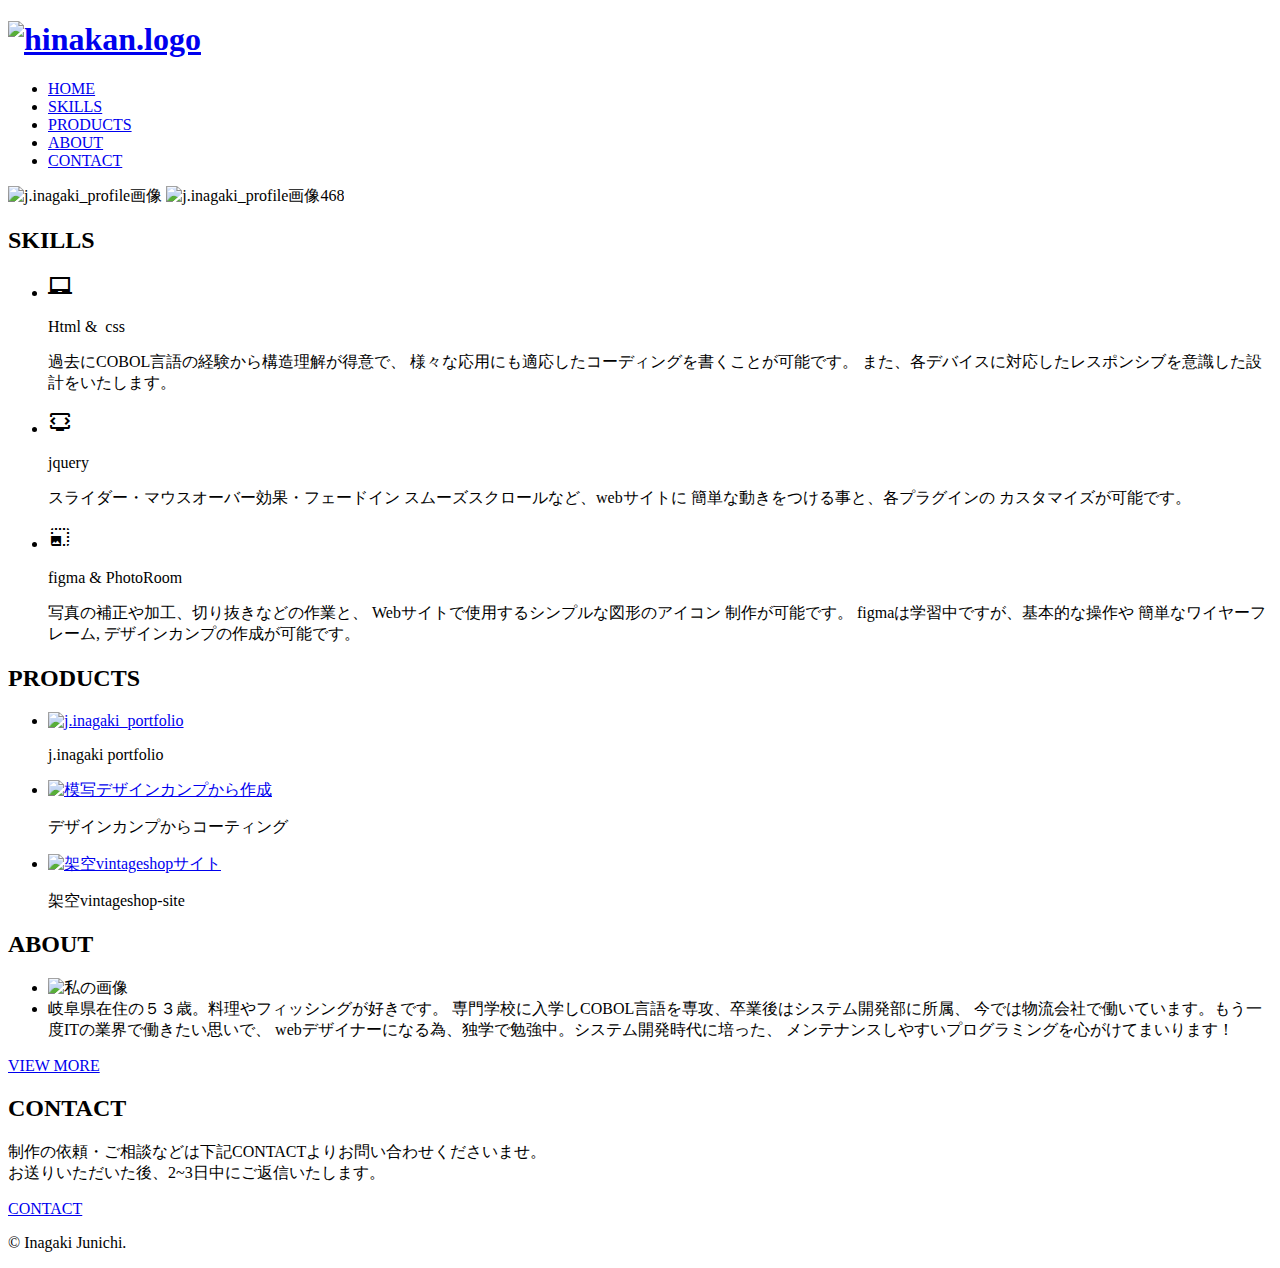
==== index.html @ 933b29db "Update index.html" ====
<!DOCTYPE html>
<html lang="ja">
<head>
    <meta charset="UTF-8">
    <meta name="viewport" content="width=device-width, initial-scale=1.0">
    <title>j.inagaki_profile</title>
    <meta http-equiv="X-UA-Compatible" content="IE=Edge">
    <meta name="robots" content="noindex" />
    <meta property="og:url" content="https://github.com/hinakanpapa0203/portforio/blob/main/index.html">
    <meta property="og:type" content="website">
    <meta property="og:image" content="ページのアイキャッチ画像のURL">
    <meta property="og:title" content="j.inagaki_profile">
    <meta property="og:description" content="j.inagakiのprofileサイトです。">
    <meta property="og:site_name" content="いながきポートフォリオサイト">
    <link rel="icon" href="P-icon.48x48.svg">
    <link rel="stylesheet" href="https://fonts.googleapis.com/css2?family=Material+Symbols+Outlined:opsz,wght,FILL,GRAD@20..48,100..700,0..1,-50..200" />
    <link rel="preconnect" href="https://fonts.googleapis.com">
    <link rel="preconnect" href="https://fonts.gstatic.com" crossorigin>
    <link href="https://fonts.googleapis.com/css2?family=Source+Sans+Pro:wght@300;400&display=swap" rel="stylesheet">
    <link href="C:\Users\hinak\Downloads\SoukouMincho-Font.zip" rel="stylesheet">
    <link rel="stylesheet" href="https://unpkg.com/ress/dist/ress.min.css">
    <link rel="stylesheet" href="style.css">
    <script src="https://ajax.googleapis.com/ajax/libs/jquery/3.6.0/jquery.min.js"></script>
</head>
<body>
    <header id="header">
        <nav id="nav" class="wrapper">
            <h1 class="logo">
                <a href="index.html">
                    <img src="P-logo.70x70.svg" alt="hinakan.logo">
                </a>
            </h1>
            <ul class="nav_menu">
                <li><a href="index.html">HOME</a></li>
                <li><a href="#skills">SKILLS</a></li>
                <li><a href="products.html">PRODUCTS</a></li>
                <li><a href="#about">ABOUT</a></li>
                <li><a href="#contact">CONTACT</a></li>
            </ul>
        </nav>
        <div class="hamburger">
            <span></span>
            <span></span>
            <span></span>
        </div>
    </header>
    <div class="container">
        <main>
            <div class="mainvisual">
                <img class="mv_pc" src="P-mainvisual.70.svg.svg" alt="j.inagaki_profile画像">
                <img class="mv_sp" src="P-mv468.png" alt="j.inagaki_profile画像468">
            </div>

            <section id="skills" class="wrapper">
                <h2 class="sec_title">SKILLS</h2>
                <ul class="sk_unit">
                    <li class="sk_inner js_fade">
                        <span class="material-symbols-outlined sk_icon">
                            laptop_chromebook
                        </span>
                        <p class="sk_title">Html&nbsp;&amp;&nbsp; css</p>
                        <p class="sk_text">
                            過去にCOBOL言語の経験から構造理解が得意で、
                            様々な応用にも適応したコーディングを書くことが可能です。
                            また、各デバイスに対応したレスポンシブを意識した設計をいたします。
                        </p>
                    </li>
                    <li class="sk_inner js_fade">
                        <span class="material-symbols-outlined sk_icon">
                            developer_mode_tv
                        </span>
                        <p class="sk_title">jquery</p>
                        <p class="sk_text">
                            スライダー・マウスオーバー効果・フェードイン
                            スムーズスクロールなど、webサイトに
                            簡単な動きをつける事と、各プラグインの
                            カスタマイズが可能です。
                        </p>
                    </li>
                    <li class="sk_inner js_fade">
                        <span class="material-symbols-outlined sk_icon">
                            photo_size_select_small
                        </span>
                        <p class="sk_title">figma&nbsp;&amp;&nbsp;PhotoRoom</p>
                        <p class="sk_text">
                            写真の補正や加工、切り抜きなどの作業と、
                            Webサイトで使用するシンプルな図形のアイコン
                            制作が可能です。
                            figmaは学習中ですが、基本的な操作や
                            簡単なワイヤーフレーム,
                            デザインカンプの作成が可能です。
                        </p>
                    </li>
                </ul>
            </section>

            <div class="top_btn">
                <a class="btn" href="#"></a>
            </div>
            
            <section id="products" class="wrapper">
                <h2 class="sec_title">PRODUCTS</h2>
                <ul class="pr_unit">
                    <li class="pr_inner js_fade">
                        <a href="portfolio.html">
                            <img src="P-portfolio.png" alt="j.inagaki_portfolio">
                        </a>
                        <p class="pr_text">j.inagaki&nbsp;portfolio</p>
                    </li>
                    <li class="pr_inner js_fade">
                        <a href="dcl.html">
                            <img src="P-wroks-codestep-Photoroom.png" alt="模写デザインカンプから作成">
                        </a>
                        <p class="pr_text">デザインカンプからコーティング</p>
                    </li>
                    <li class="pr_inner js_fade">
                        <a href="unknown.html">
                            <img src="P-unknown.png" alt="架空vintageshopサイト">
                        </a>
                        <p class="pr_text">架空vintageshop-site</p>
                    </li>
                </ul>
            </section>

            <section id="about" class="wrapper">
                <h2 class="sec_title">ABOUT</h2>
                <ul class="ao_unit">
                    <li class="ao_img">
                        <img src="P-image.サンプル.jpg" alt="私の画像">
                    </li>
                    <li class="ao_text">
                        岐阜県在住の５３歳。料理やフィッシングが好きです。
                        専門学校に入学しCOBOL言語を専攻、卒業後はシステム開発部に所属、
                        今では物流会社で働いています。もう一度ITの業界で働きたい思いで、
                        webデザイナーになる為、独学で勉強中。システム開発時代に培った、
                        メンテナンスしやすいプログラミングを心がけてまいります！
                    </li>           
                </ul>
                <a class="link_btn" href="about.html">VIEW MORE</a>
            </section>

            <section id="contact" class="wrapper">
                <h2 class="sec_title">CONTACT</h2>
                <p class="ct_text">
                    制作の依頼・ご相談などは下記CONTACTよりお問い合わせくださいませ。<br>
                    お送りいただいた後、2~3日中にご返信いたします。
                </p> 
                <a class="link_btn" href="mailto:hinakanpapa@gmail.com">CONTACT</a>
            </section>
        </main>
        <footer id="footer">
            <p>&copy;&nbsp;Inagaki&nbsp;Junichi.</p>
        </footer>
    </div>    
    <script src="main.js"></script>
</body>
</html>
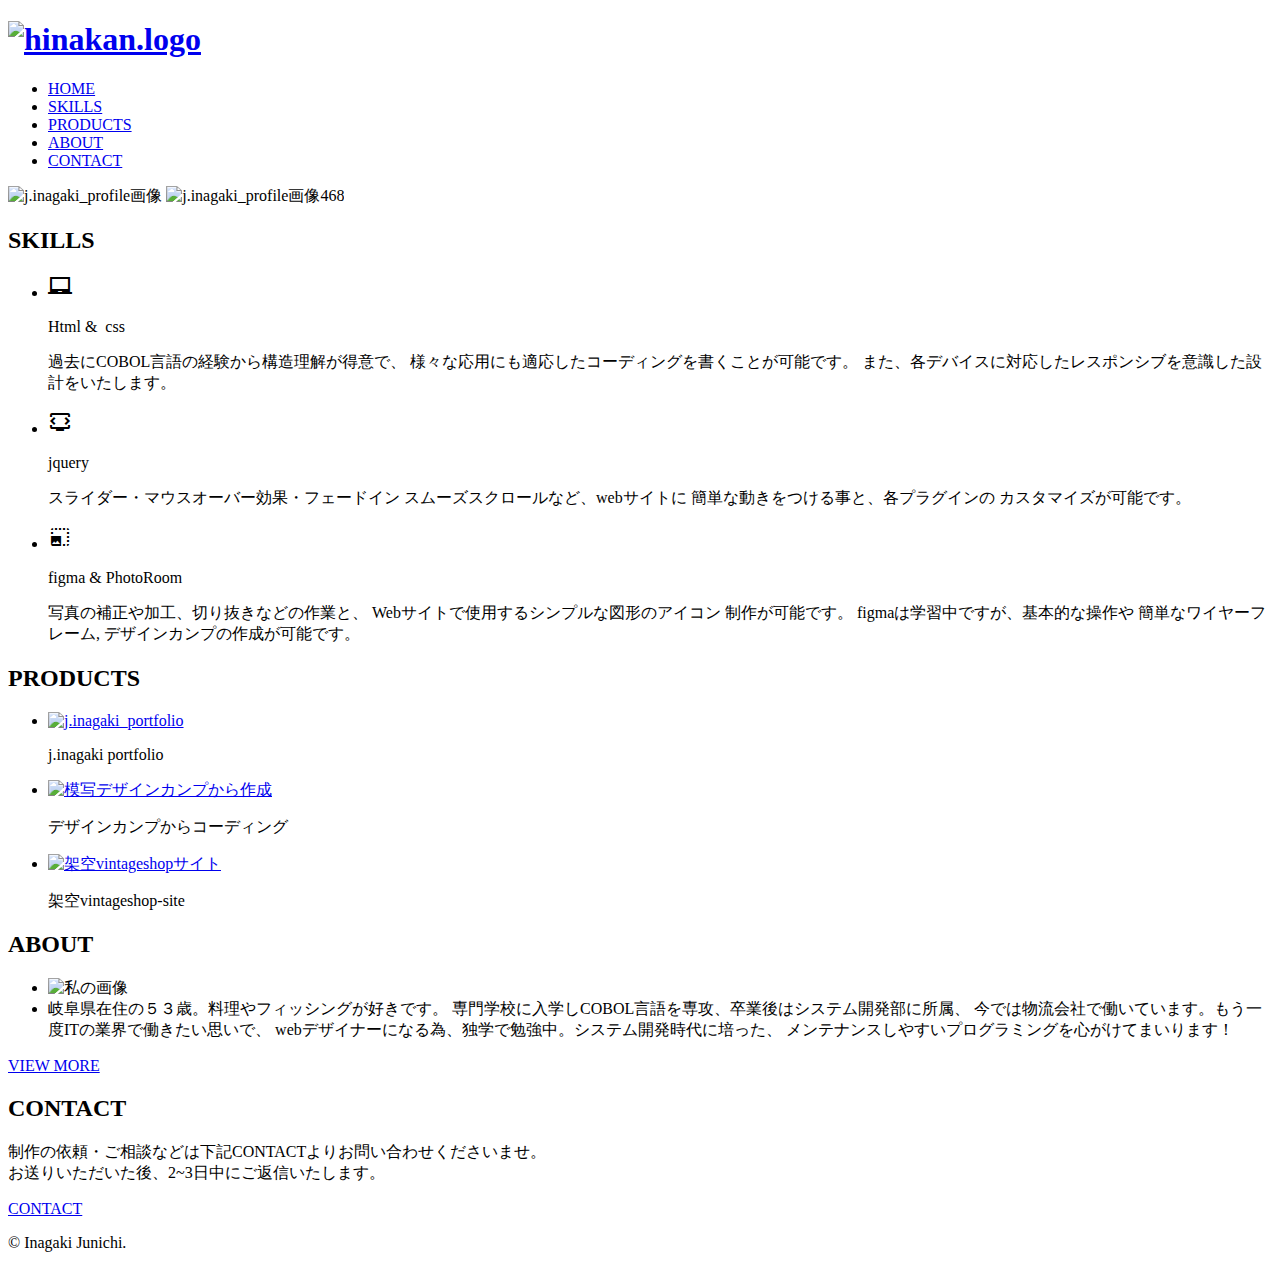
==== commit 57b92f16: "Update index.html" ====
--- a/index.html
+++ b/index.html
@@ -5,7 +5,6 @@
     <meta name="viewport" content="width=device-width, initial-scale=1.0">
     <title>j.inagaki_profile</title>
     <meta http-equiv="X-UA-Compatible" content="IE=Edge">
-    <meta name="robots" content="noindex" />
     <meta property="og:url" content="https://github.com/hinakanpapa0203/portforio/blob/main/index.html">
     <meta property="og:type" content="website">
     <meta property="og:image" content="ページのアイキャッチ画像のURL">
@@ -17,7 +16,6 @@
     <link rel="preconnect" href="https://fonts.googleapis.com">
     <link rel="preconnect" href="https://fonts.gstatic.com" crossorigin>
     <link href="https://fonts.googleapis.com/css2?family=Source+Sans+Pro:wght@300;400&display=swap" rel="stylesheet">
-    <link href="C:\Users\hinak\Downloads\SoukouMincho-Font.zip" rel="stylesheet">
     <link rel="stylesheet" href="https://unpkg.com/ress/dist/ress.min.css">
     <link rel="stylesheet" href="style.css">
     <script src="https://ajax.googleapis.com/ajax/libs/jquery/3.6.0/jquery.min.js"></script>
@@ -111,7 +109,7 @@
                         <a href="dcl.html">
                             <img src="P-wroks-codestep-Photoroom.png" alt="模写デザインカンプから作成">
                         </a>
-                        <p class="pr_text">デザインカンプからコーティング</p>
+                        <p class="pr_text">デザインカンプからコーディング</p>
                     </li>
                     <li class="pr_inner js_fade">
                         <a href="unknown.html">
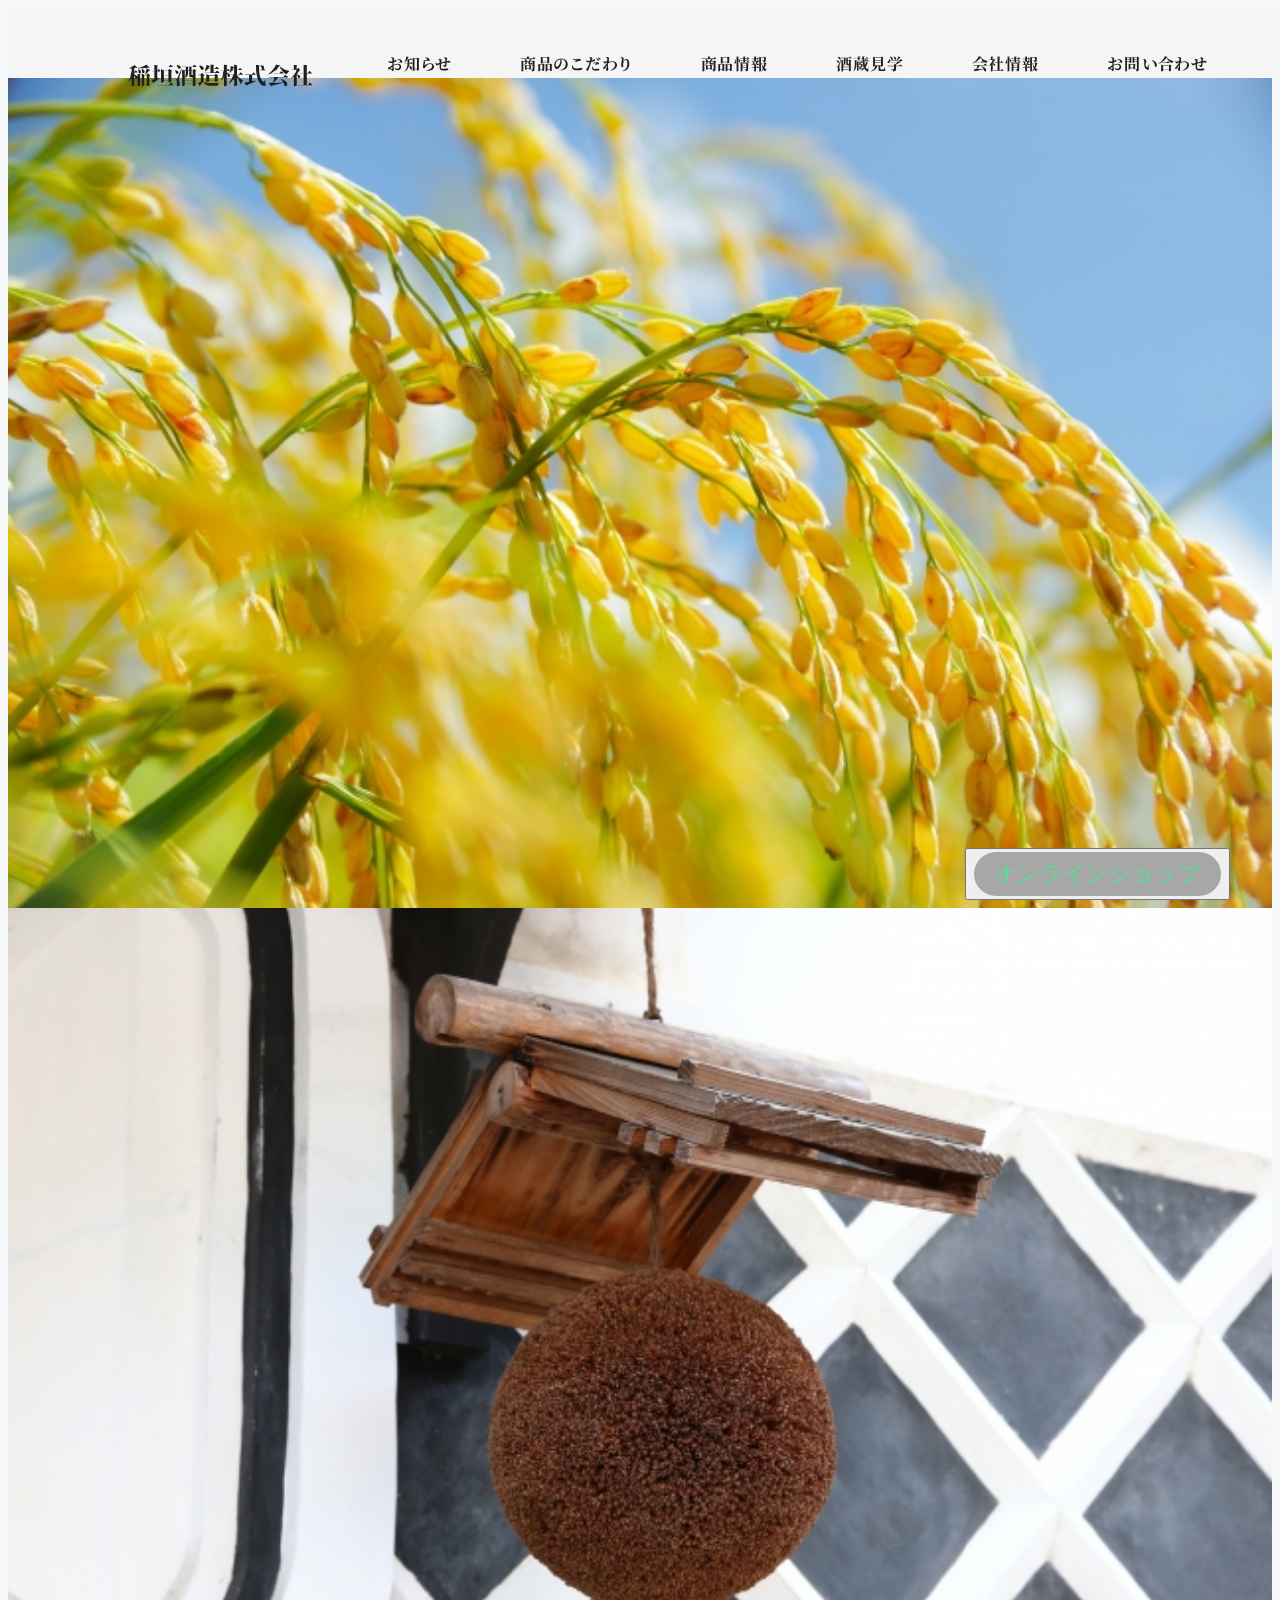
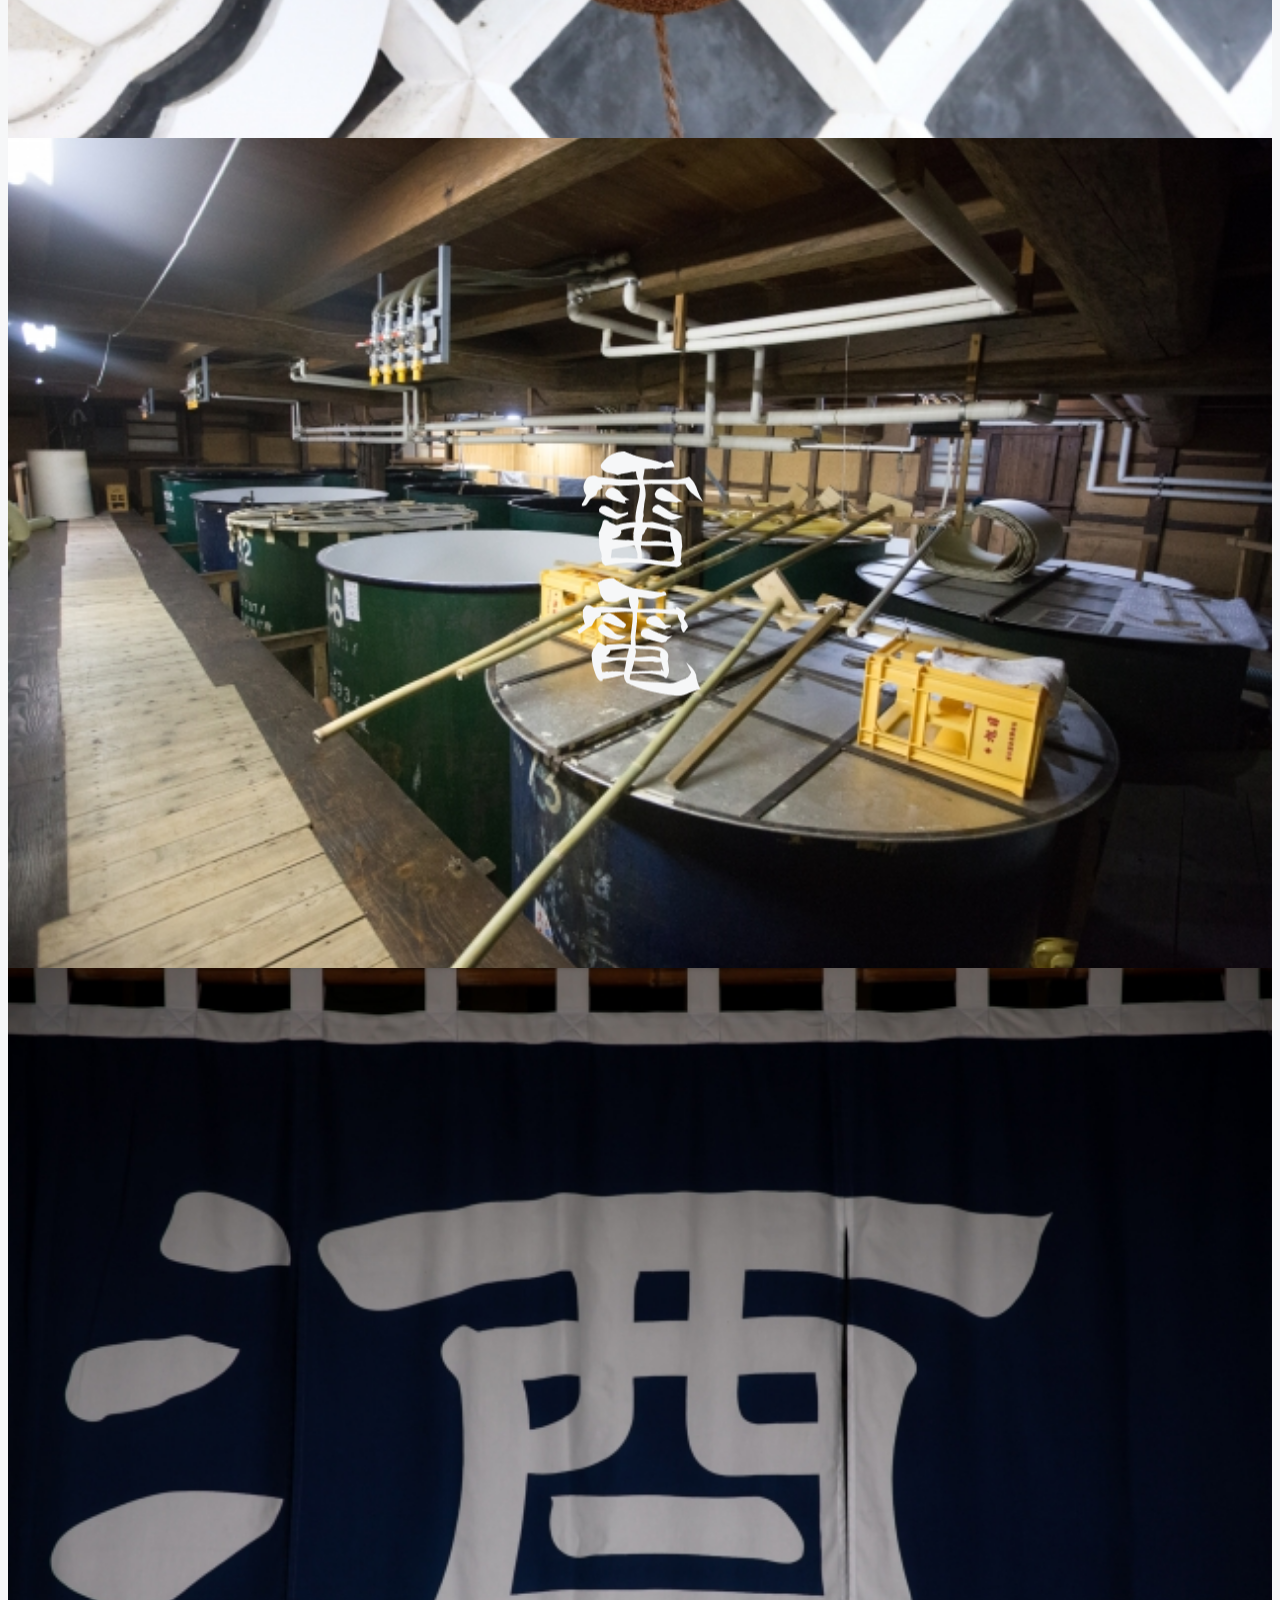
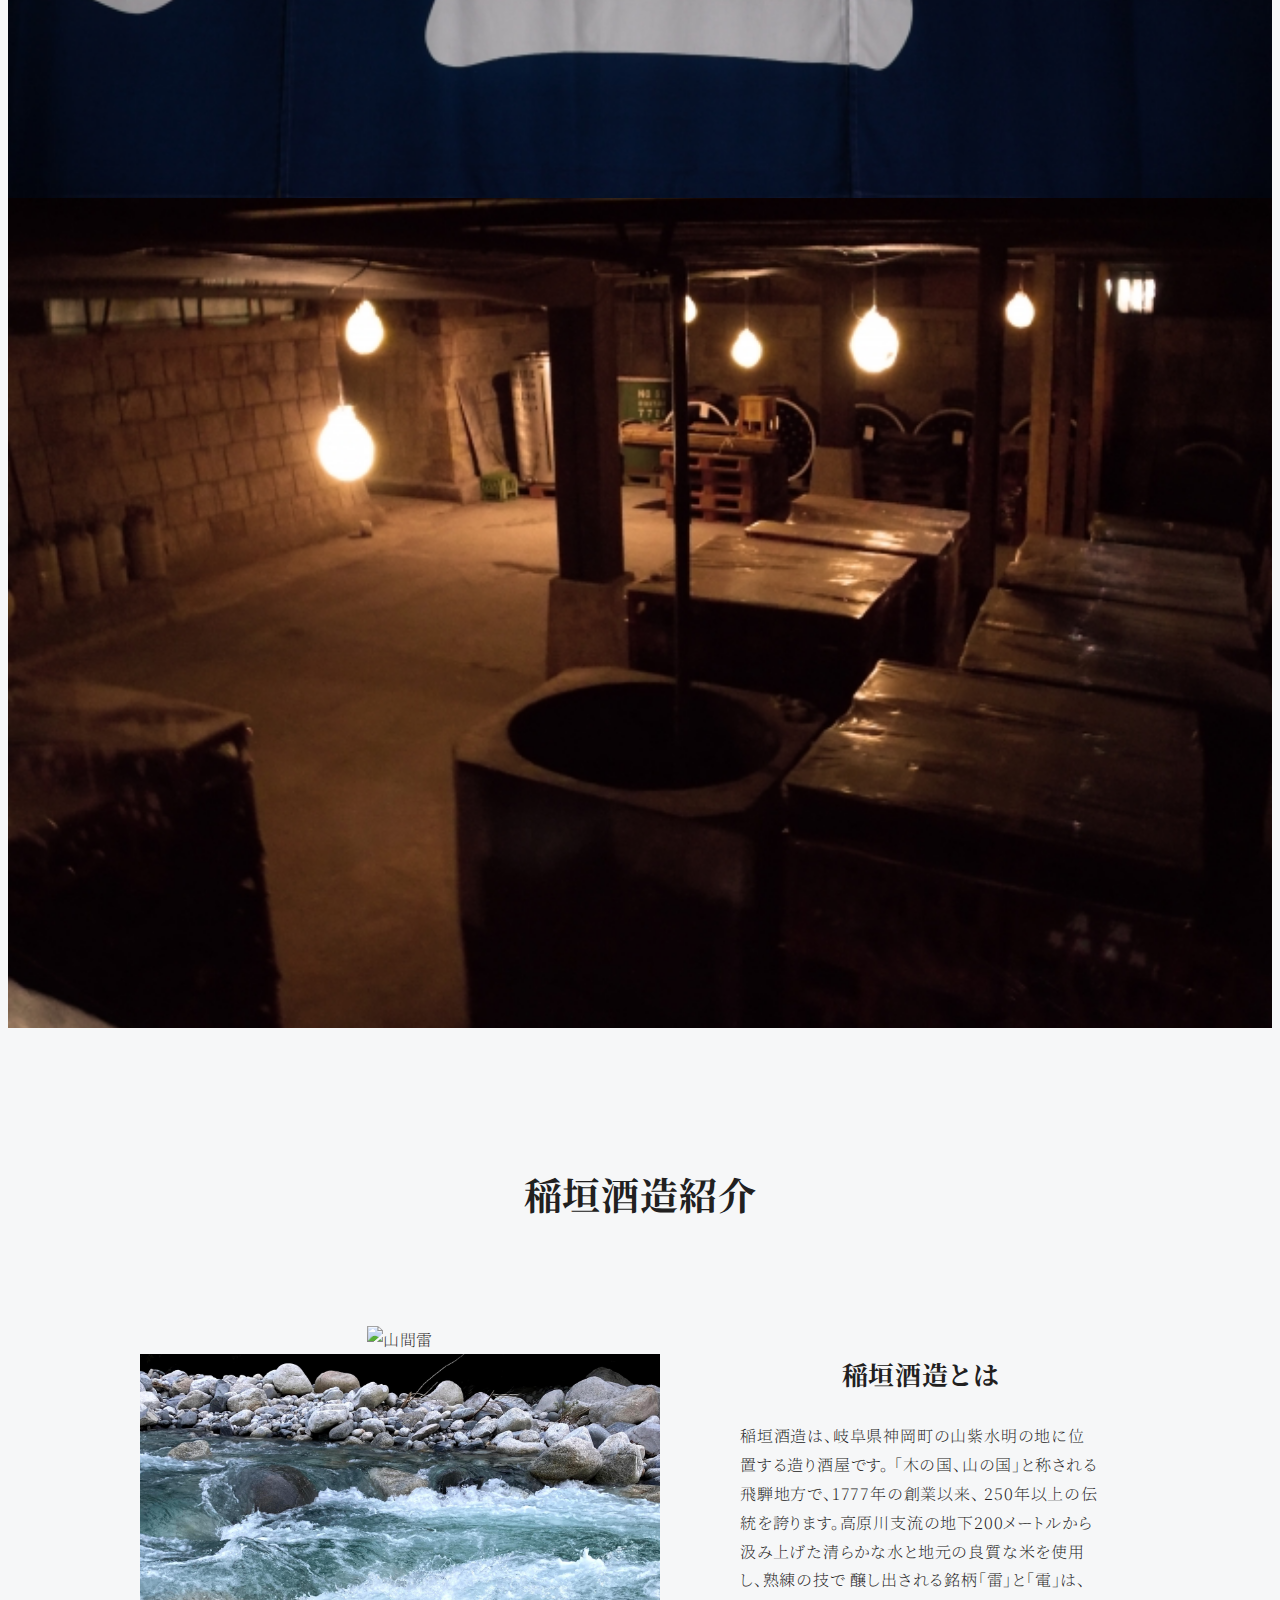
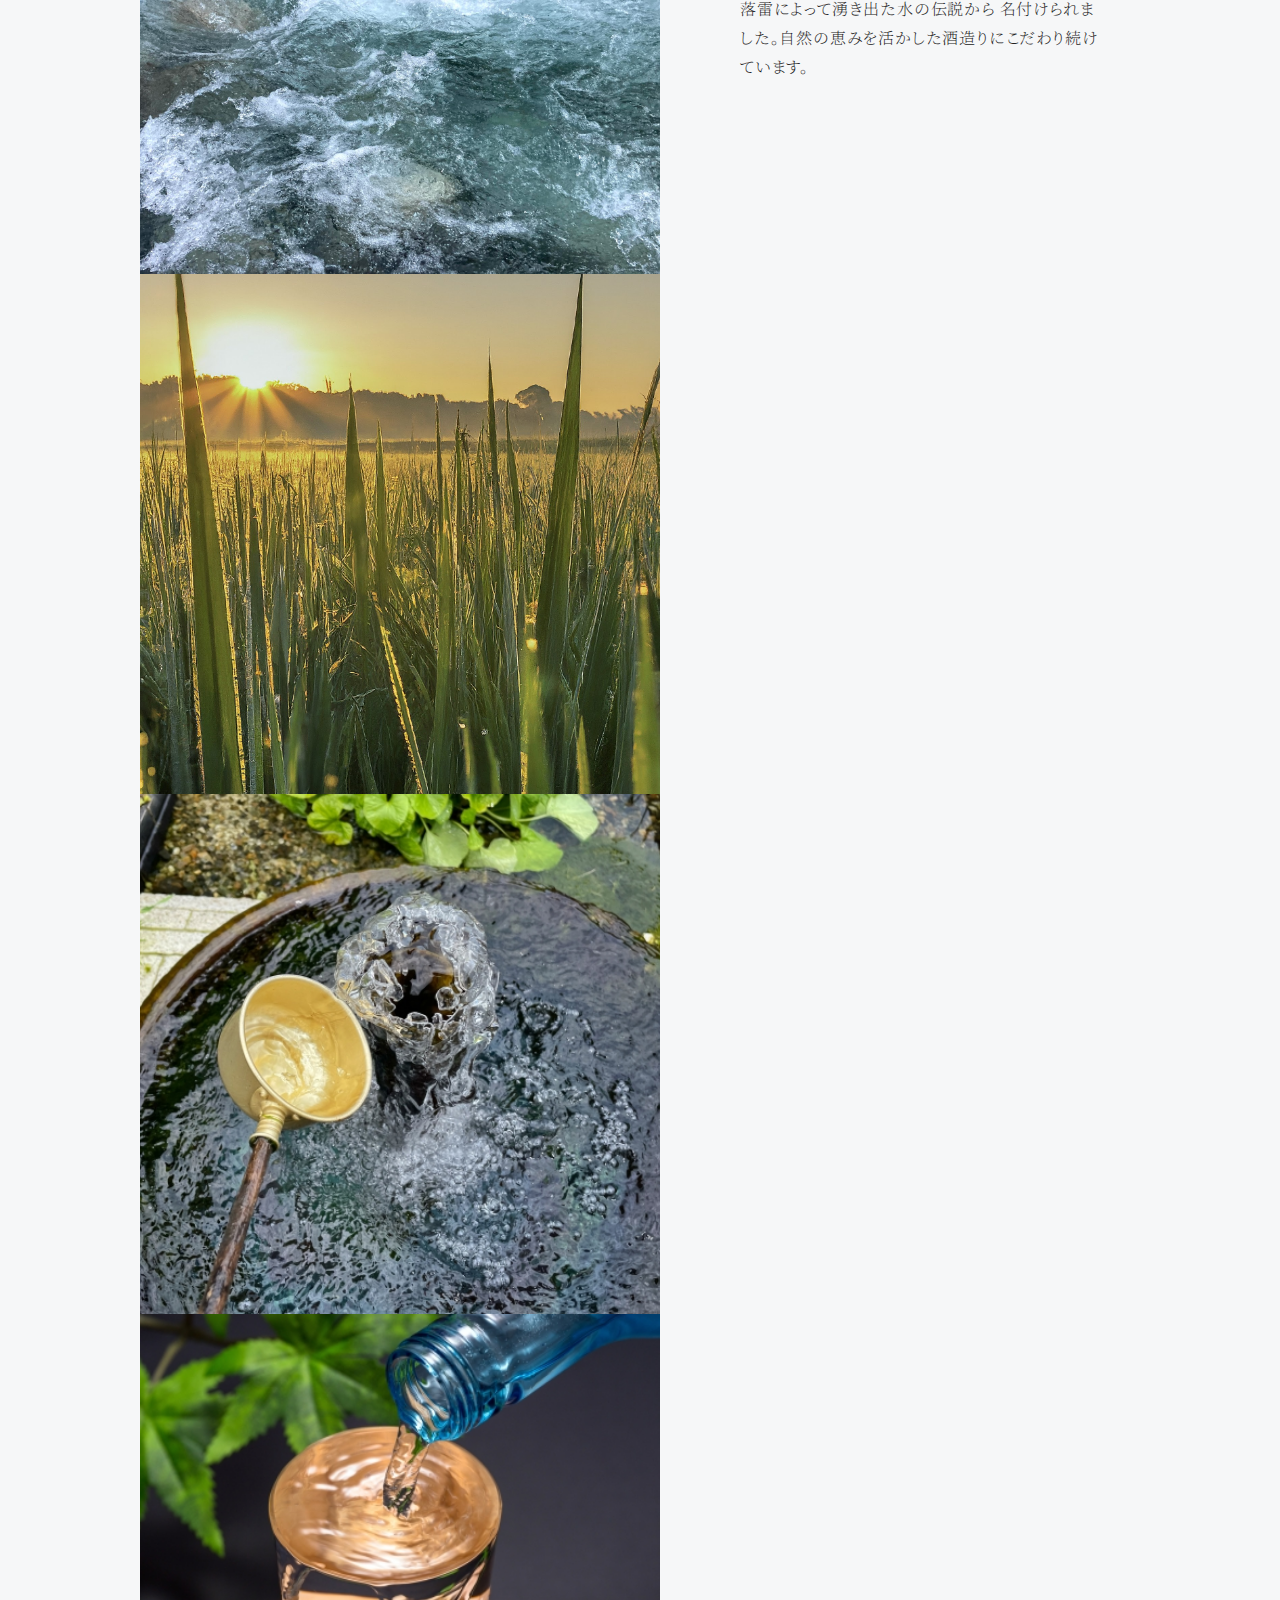
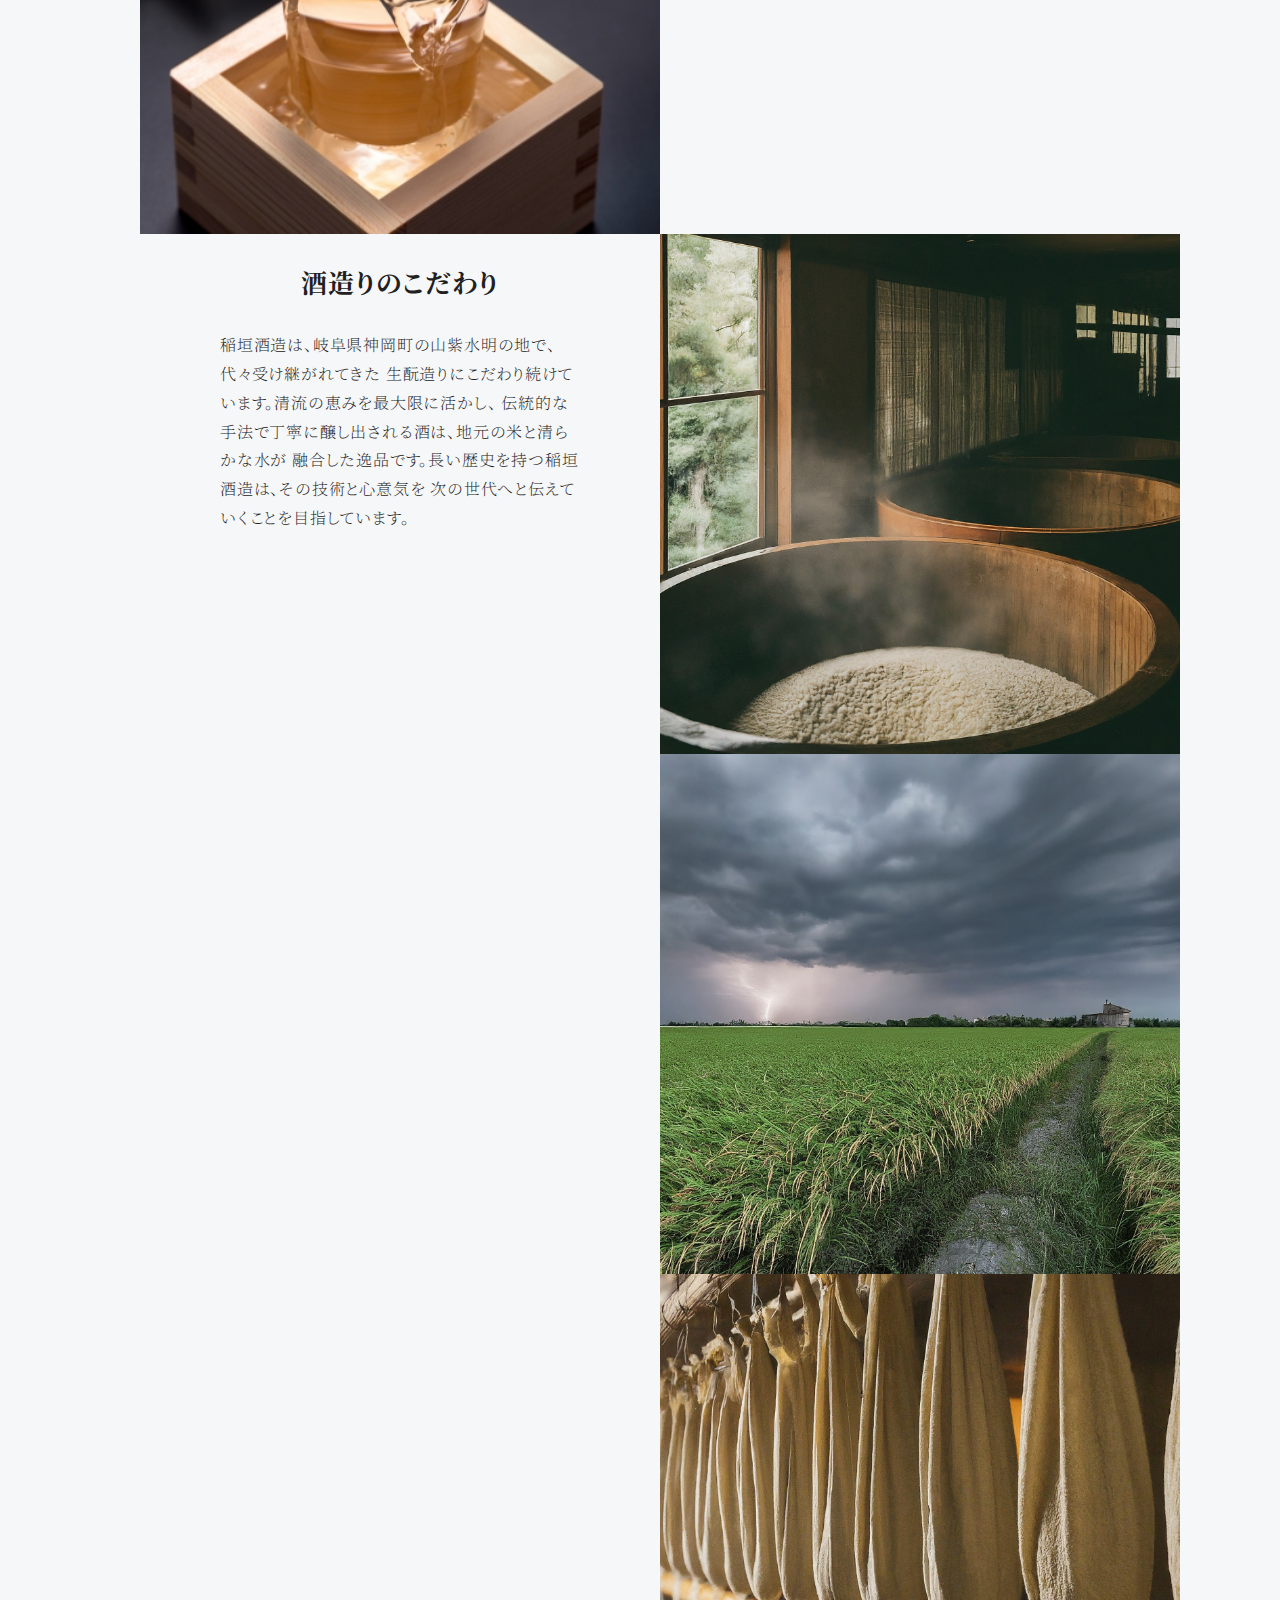
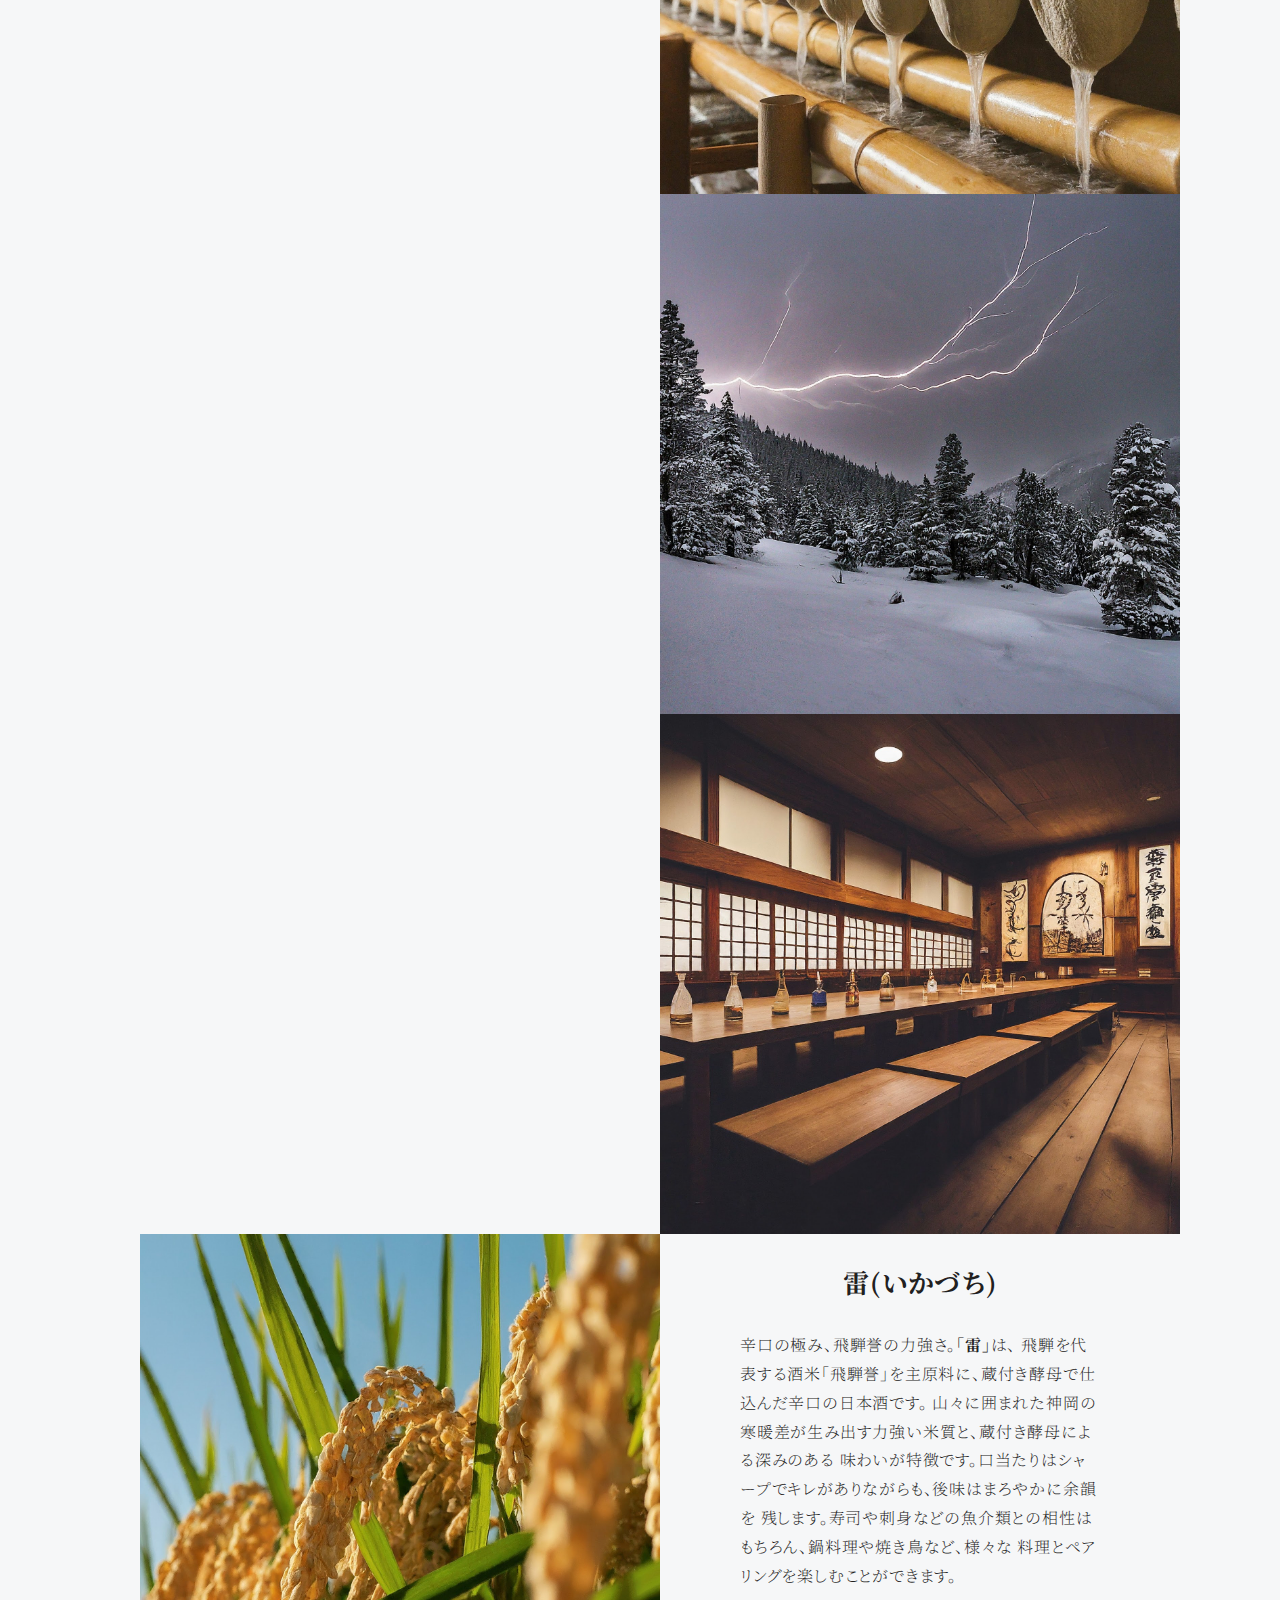
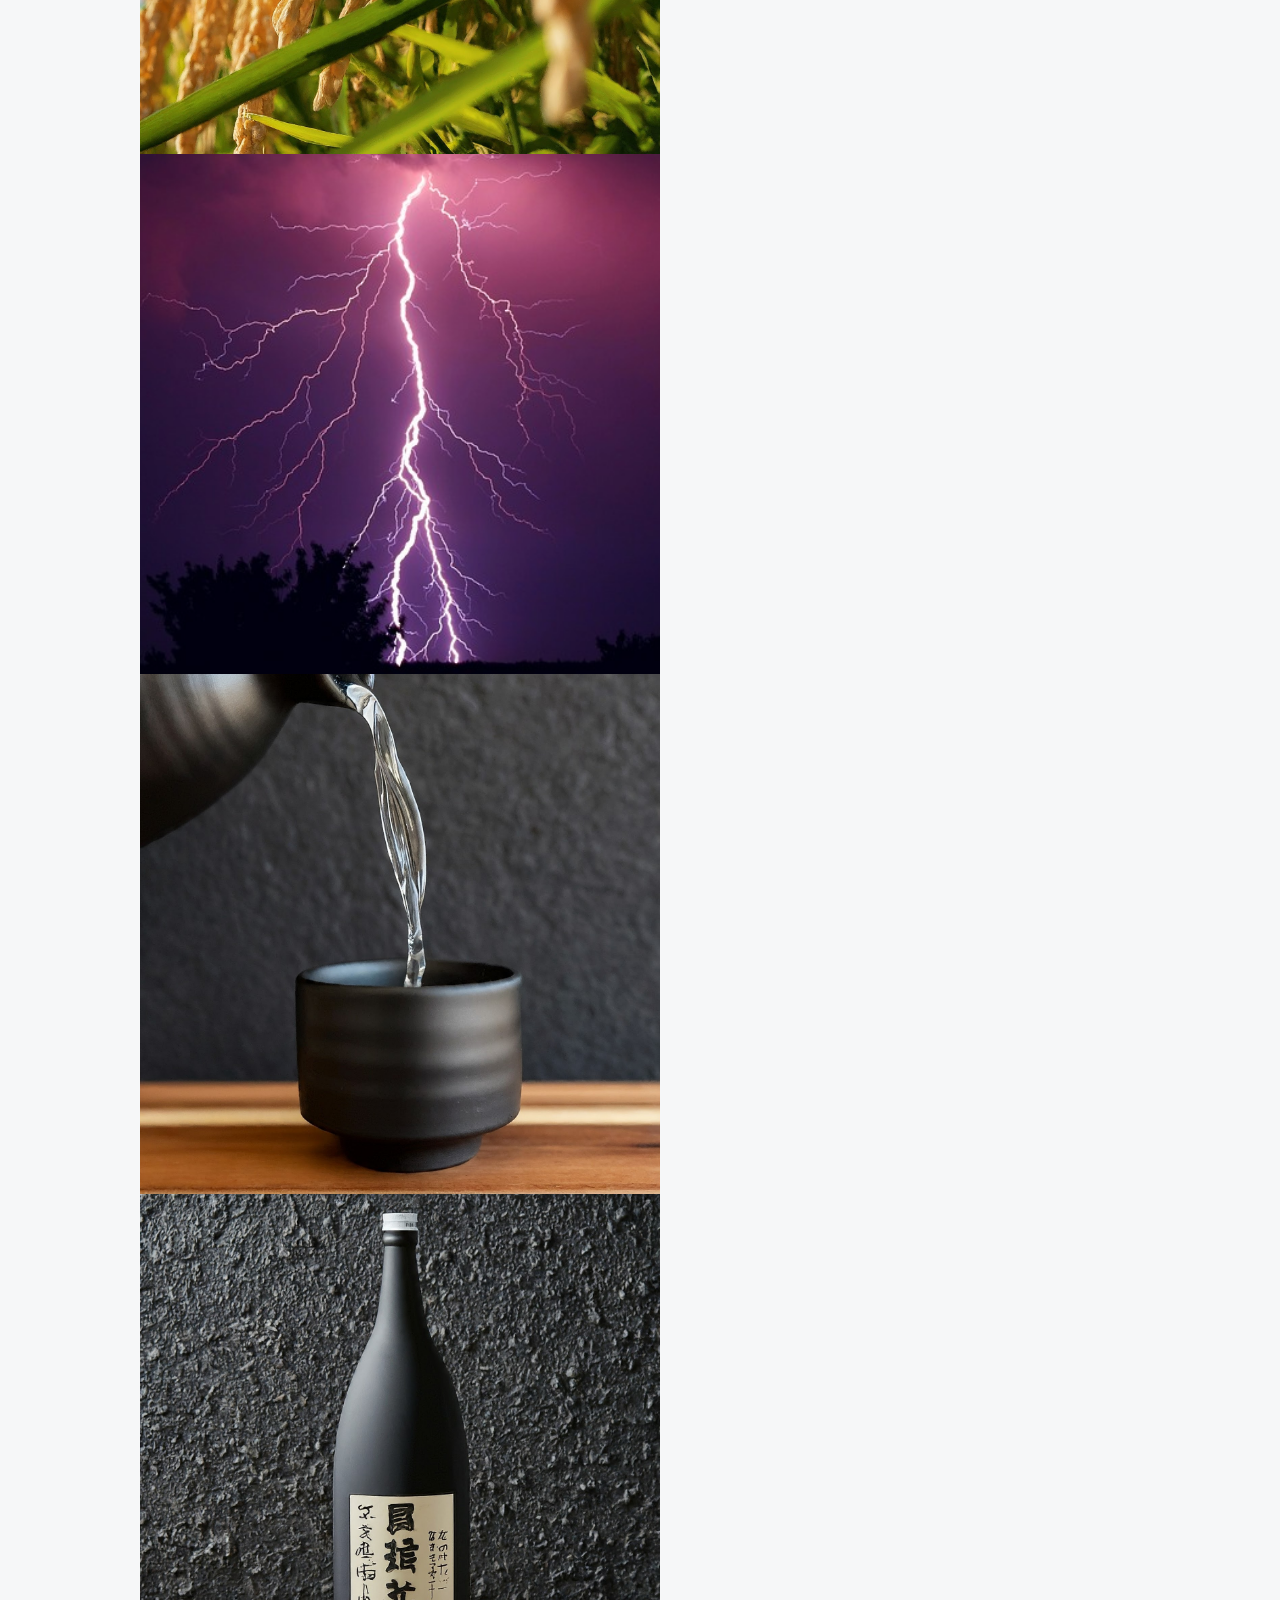
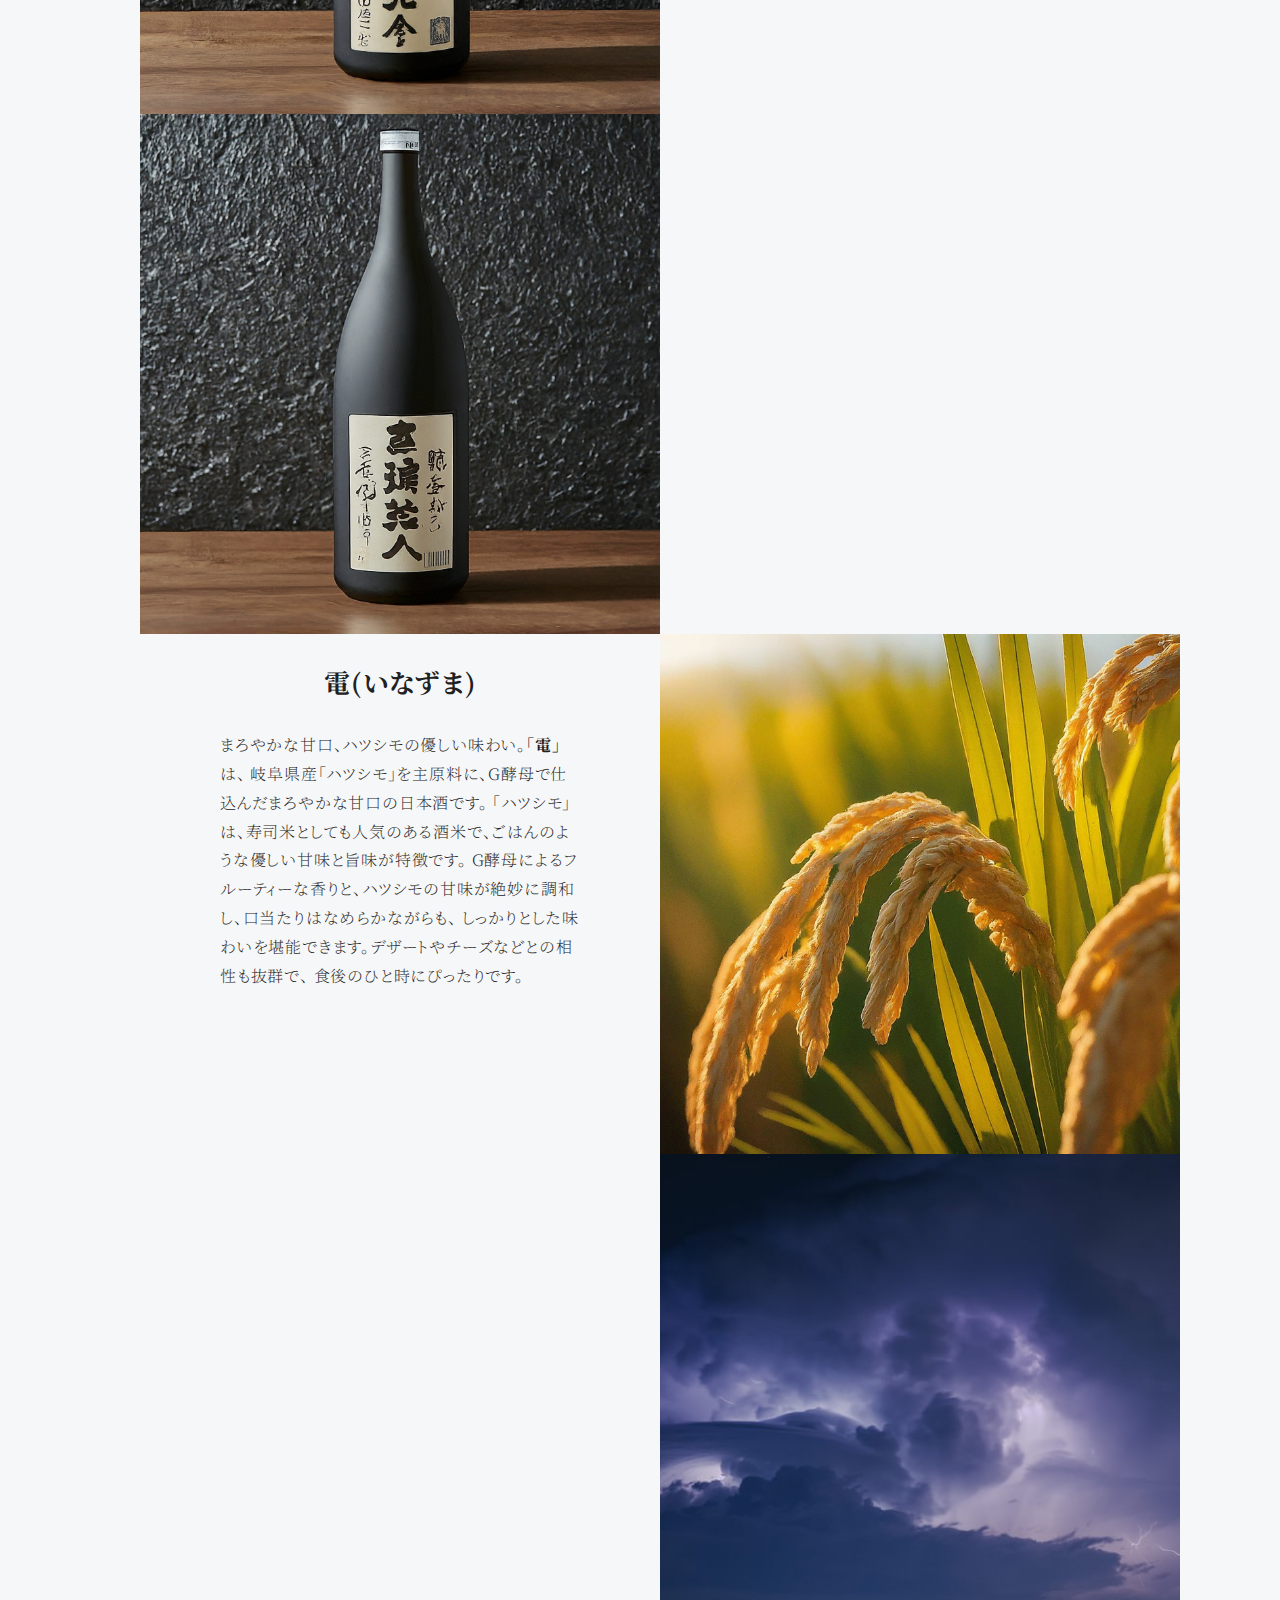
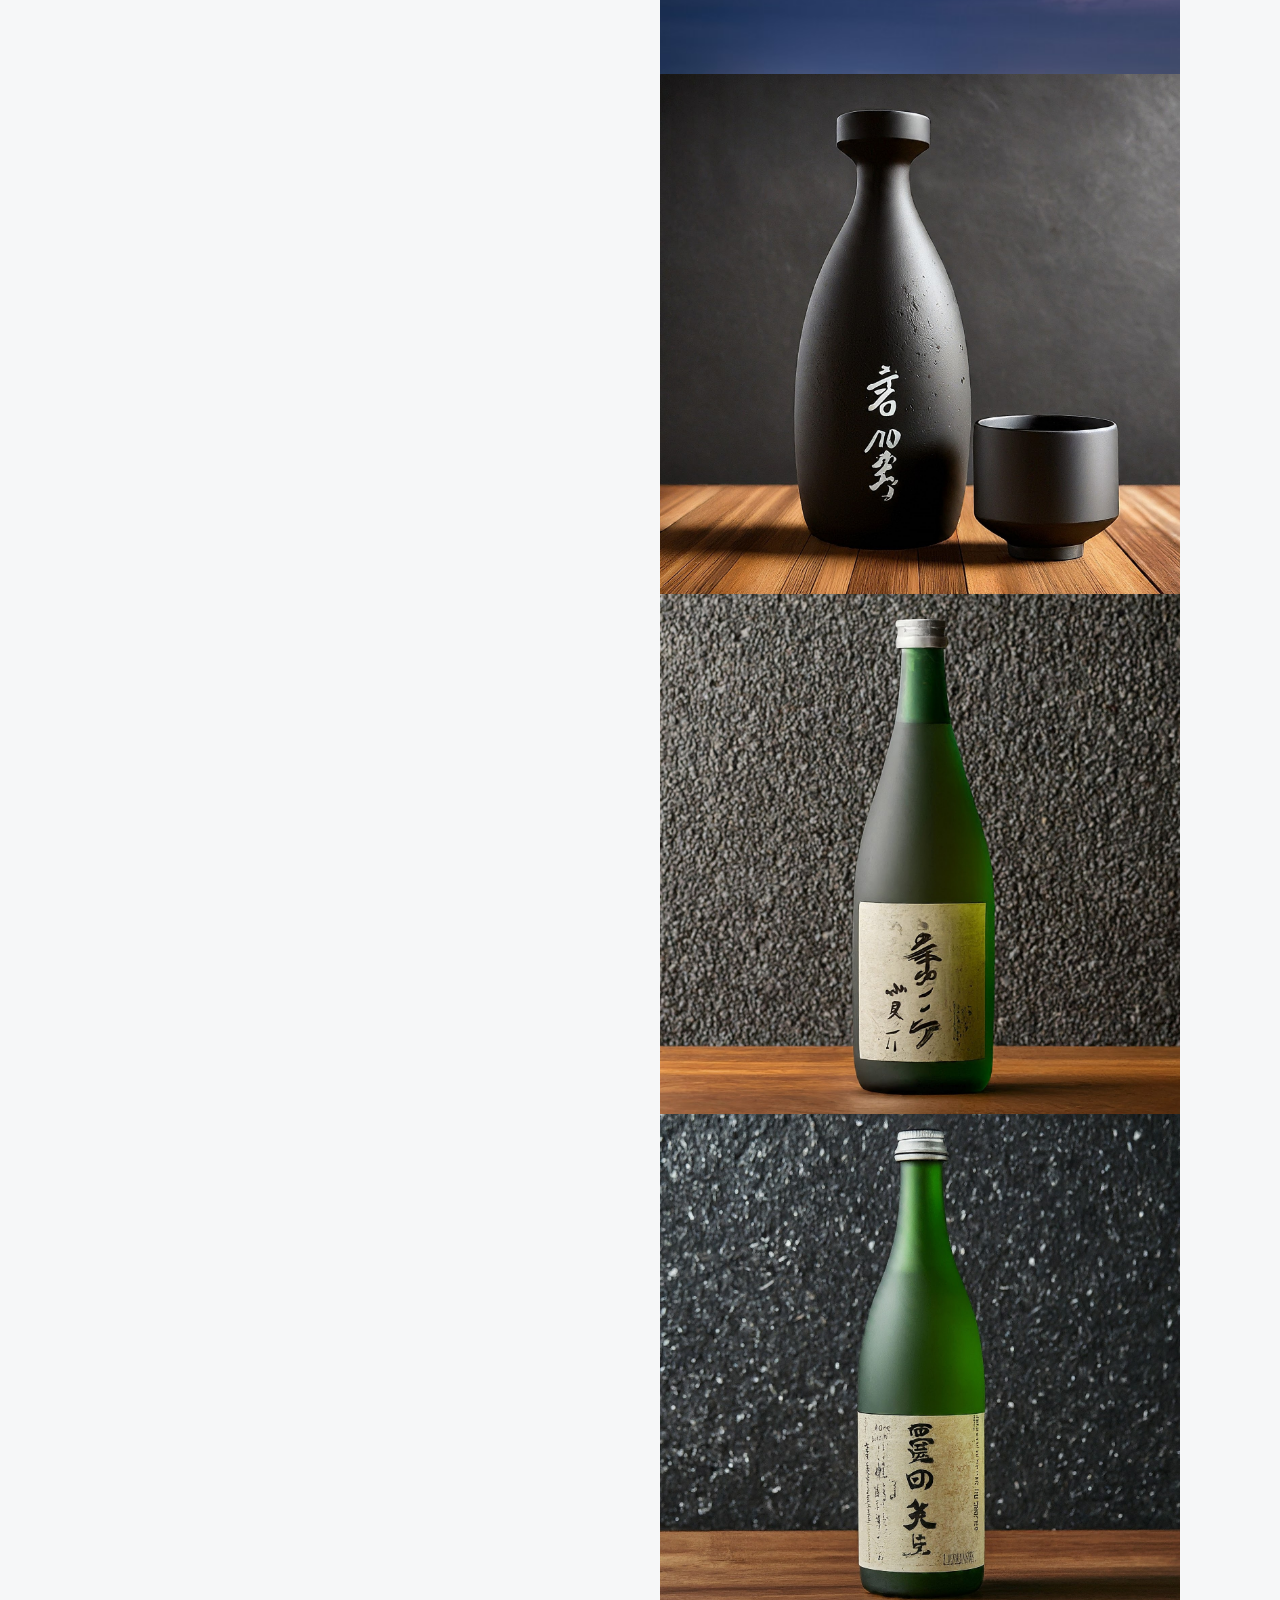
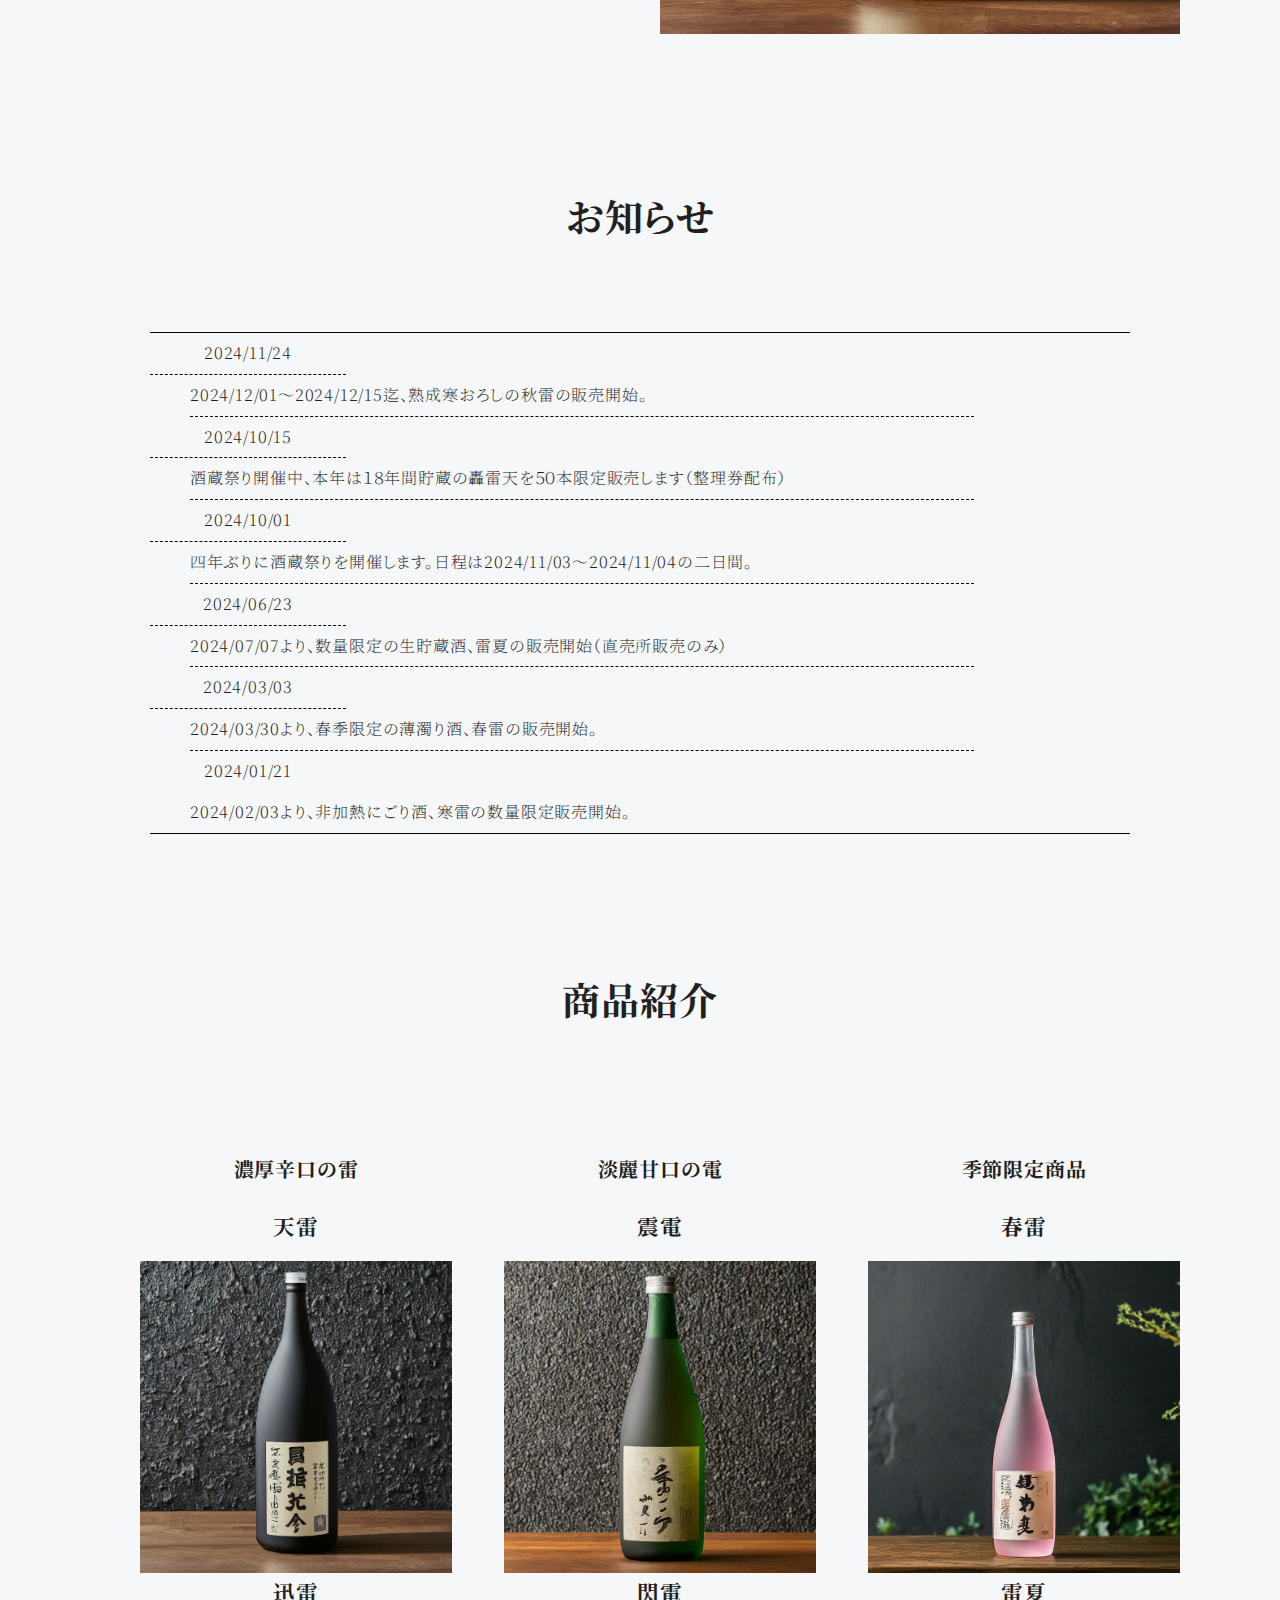
==== commit 7aa58df5: "Add files via upload" ====
--- a/index.html
+++ b/index.html
@@ -1,155 +1,461 @@
-<!DOCTYPE html>
-<html lang="ja">
-<head>
-    <meta charset="UTF-8">
-    <meta name="viewport" content="width=device-width, initial-scale=1.0">
-    <title>j.inagaki_profile</title>
-    <meta http-equiv="X-UA-Compatible" content="IE=Edge">
-    <meta property="og:url" content="https://github.com/hinakanpapa0203/portforio/blob/main/index.html">
-    <meta property="og:type" content="website">
-    <meta property="og:image" content="ページのアイキャッチ画像のURL">
-    <meta property="og:title" content="j.inagaki_profile">
-    <meta property="og:description" content="j.inagakiのprofileサイトです。">
-    <meta property="og:site_name" content="いながきポートフォリオサイト">
-    <link rel="icon" href="P-icon.48x48.svg">
-    <link rel="stylesheet" href="https://fonts.googleapis.com/css2?family=Material+Symbols+Outlined:opsz,wght,FILL,GRAD@20..48,100..700,0..1,-50..200" />
-    <link rel="preconnect" href="https://fonts.googleapis.com">
-    <link rel="preconnect" href="https://fonts.gstatic.com" crossorigin>
-    <link href="https://fonts.googleapis.com/css2?family=Source+Sans+Pro:wght@300;400&display=swap" rel="stylesheet">
-    <link rel="stylesheet" href="https://unpkg.com/ress/dist/ress.min.css">
-    <link rel="stylesheet" href="style.css">
-    <script src="https://ajax.googleapis.com/ajax/libs/jquery/3.6.0/jquery.min.js"></script>
-</head>
-<body>
-    <header id="header">
-        <nav id="nav" class="wrapper">
-            <h1 class="logo">
-                <a href="index.html">
-                    <img src="P-logo.70x70.svg" alt="hinakan.logo">
-                </a>
-            </h1>
-            <ul class="nav_menu">
-                <li><a href="index.html">HOME</a></li>
-                <li><a href="#skills">SKILLS</a></li>
-                <li><a href="products.html">PRODUCTS</a></li>
-                <li><a href="#about">ABOUT</a></li>
-                <li><a href="#contact">CONTACT</a></li>
-            </ul>
-        </nav>
-        <div class="hamburger">
-            <span></span>
-            <span></span>
-            <span></span>
-        </div>
-    </header>
-    <div class="container">
-        <main>
-            <div class="mainvisual">
-                <img class="mv_pc" src="P-mainvisual.70.svg.svg" alt="j.inagaki_profile画像">
-                <img class="mv_sp" src="P-mv468.png" alt="j.inagaki_profile画像468">
-            </div>
-
-            <section id="skills" class="wrapper">
-                <h2 class="sec_title">SKILLS</h2>
-                <ul class="sk_unit">
-                    <li class="sk_inner js_fade">
-                        <span class="material-symbols-outlined sk_icon">
-                            laptop_chromebook
-                        </span>
-                        <p class="sk_title">Html&nbsp;&amp;&nbsp; css</p>
-                        <p class="sk_text">
-                            過去にCOBOL言語の経験から構造理解が得意で、
-                            様々な応用にも適応したコーディングを書くことが可能です。
-                            また、各デバイスに対応したレスポンシブを意識した設計をいたします。
-                        </p>
-                    </li>
-                    <li class="sk_inner js_fade">
-                        <span class="material-symbols-outlined sk_icon">
-                            developer_mode_tv
-                        </span>
-                        <p class="sk_title">jquery</p>
-                        <p class="sk_text">
-                            スライダー・マウスオーバー効果・フェードイン
-                            スムーズスクロールなど、webサイトに
-                            簡単な動きをつける事と、各プラグインの
-                            カスタマイズが可能です。
-                        </p>
-                    </li>
-                    <li class="sk_inner js_fade">
-                        <span class="material-symbols-outlined sk_icon">
-                            photo_size_select_small
-                        </span>
-                        <p class="sk_title">figma&nbsp;&amp;&nbsp;PhotoRoom</p>
-                        <p class="sk_text">
-                            写真の補正や加工、切り抜きなどの作業と、
-                            Webサイトで使用するシンプルな図形のアイコン
-                            制作が可能です。
-                            figmaは学習中ですが、基本的な操作や
-                            簡単なワイヤーフレーム,
-                            デザインカンプの作成が可能です。
-                        </p>
-                    </li>
-                </ul>
-            </section>
-
-            <div class="top_btn">
-                <a class="btn" href="#"></a>
-            </div>
-            
-            <section id="products" class="wrapper">
-                <h2 class="sec_title">PRODUCTS</h2>
-                <ul class="pr_unit">
-                    <li class="pr_inner js_fade">
-                        <a href="portfolio.html">
-                            <img src="P-portfolio.png" alt="j.inagaki_portfolio">
-                        </a>
-                        <p class="pr_text">j.inagaki&nbsp;portfolio</p>
-                    </li>
-                    <li class="pr_inner js_fade">
-                        <a href="dcl.html">
-                            <img src="P-wroks-codestep-Photoroom.png" alt="模写デザインカンプから作成">
-                        </a>
-                        <p class="pr_text">デザインカンプからコーディング</p>
-                    </li>
-                    <li class="pr_inner js_fade">
-                        <a href="unknown.html">
-                            <img src="P-unknown.png" alt="架空vintageshopサイト">
-                        </a>
-                        <p class="pr_text">架空vintageshop-site</p>
-                    </li>
-                </ul>
-            </section>
-
-            <section id="about" class="wrapper">
-                <h2 class="sec_title">ABOUT</h2>
-                <ul class="ao_unit">
-                    <li class="ao_img">
-                        <img src="P-image.サンプル.jpg" alt="私の画像">
-                    </li>
-                    <li class="ao_text">
-                        岐阜県在住の５３歳。料理やフィッシングが好きです。
-                        専門学校に入学しCOBOL言語を専攻、卒業後はシステム開発部に所属、
-                        今では物流会社で働いています。もう一度ITの業界で働きたい思いで、
-                        webデザイナーになる為、独学で勉強中。システム開発時代に培った、
-                        メンテナンスしやすいプログラミングを心がけてまいります！
-                    </li>           
-                </ul>
-                <a class="link_btn" href="about.html">VIEW MORE</a>
-            </section>
-
-            <section id="contact" class="wrapper">
-                <h2 class="sec_title">CONTACT</h2>
-                <p class="ct_text">
-                    制作の依頼・ご相談などは下記CONTACTよりお問い合わせくださいませ。<br>
-                    お送りいただいた後、2~3日中にご返信いたします。
-                </p> 
-                <a class="link_btn" href="mailto:hinakanpapa@gmail.com">CONTACT</a>
-            </section>
-        </main>
-        <footer id="footer">
-            <p>&copy;&nbsp;Inagaki&nbsp;Junichi.</p>
-        </footer>
-    </div>    
-    <script src="main.js"></script>
-</body>
-</html>
+<!DOCTYPE html>
+<html lang="ja">
+<head>
+    <meta charset="UTF-8">
+    <meta name="viewport" content="width=device-width, initial-scale=1.0">
+    <title>sake_brewing_co_ltd</title>
+    <meta http-equiv="X-UA-Compatible" content="IE=Edge">
+    <meta name="keywords" content="岐阜,神岡町,稲垣酒造,雷,電,日本酒,にごり酒,酒蔵">
+    <meta name="description" content="創業1777年、岐阜県飛騨市の造り酒屋・稲垣酒造のWebサイト。木の国、山の国と謳う岐阜県。山紫水明が醸す清流の元、杜氏の伝統の技が生み出す銘柄「雷、電」をご紹介しています。">
+    <meta property="og:url" content="ページのURL">
+    <meta property="og:type" content="website">
+    <meta property="og:image" content="C:\Users\hinak\Downloads\Wireframe - 1920.png">
+    <meta property="og:title" content="sake_brewing_co_ltd">
+    <meta property="og:description" content="sake_brewing_co_ltd疑似サイトです。">
+    <meta property="og:site_name" content="稲垣酒造株式会社疑似サイト">
+    <link rel="icon" href="img/稲垣icon.48x48.svg">
+    <link rel="preconnect" href="https://fonts.gstatic.com"> 
+    <link href="https://fonts.googleapis.com/css2?family=Noto+Serif+JP:wght@200&display=swap" rel="stylesheet">
+    <link href="https://use.fontawesome.com/releases/v6.6.0/css/all.css" rel="stylesheet">
+    <link rel="stylesheet" href="https://unpkg.com/ress/dist/ress.min.css">
+    <link rel="stylesheet" href="css/style.css">
+    <link rel="stylesheet" type="text/css" href="https://cdn.jsdelivr.net/npm/slick-carousel@1.8.1/slick/slick.css"/>
+    <link rel="stylesheet" type="text/css" href="https://cdn.jsdelivr.net/npm/slick-carousel@1.8.1/slick/slick-theme.css"/>
+    <script src="https://ajax.googleapis.com/ajax/libs/jquery/3.7.1/jquery.min.js"></script>
+</head>
+<body>
+    <header id="header">
+        <nav id="nav" class="wrapper">
+            <h1 class="logo">
+                <a href="index.html">
+                    <img src="img/黒色稲垣酒造株式会社.svg" alt="稲垣酒造ロゴ">
+                </a>    
+            </h1>
+            <ul class="nav_menu" ontouchstart="">
+                <li><a href="#news">お知らせ</a></li>
+                <li><a href="#introduction">商品のこだわり</a></li>
+                <li><a href="#products">商品情報</a></li>
+                <li><a href="#">酒蔵見学</a></li>
+                <li><a href="#footer">会社情報</a></li>
+                <li><a href="#footer">お問い合わせ</a></li>
+            </ul>
+        </nav>
+        <div class="hamburger">
+            <span></span>
+            <span></span>
+            <span></span>
+        </div>
+    </header>
+    
+    <div class="container">
+        <main>
+            <section class="main_visual">
+                <h1 class="brand_name">
+                    <img src="img/雷電.png" alt="銘柄画像">
+                </h1>
+                <div class="slider">
+                    <div class="slick_img">
+                        <img src="img/稲穂.jpg" alt="稲穂飛騨誉">
+                    </div>
+                    <div class="slick_img">
+                        <img src="img/杉玉.jpg" alt="酒蔵杉玉">
+                    </div>
+                    <div class="slick_img">
+                        <img src="img/酒蔵内白.jpg" alt="仕込み桶日中">
+                    </div>
+                    <div class="slick_img">
+                        <img src="img/日本酒暖簾.jpg" alt="店先暖簾">
+                    </div>
+                    <div class="slick_img">
+                        <img src="img/酒蔵内黒.jpg" alt="仕込み桶夜間">
+                    </div>
+                </div>
+            </section>
+
+            <button class="shop_button" ontouchstart="">
+                <a class="shop_btn" href="#">
+                    <span class="btnInner">オンラインショップ</span>
+                </a>
+            </button>
+
+            <div class="top_btn">
+                <a class="btn" href="#"></a>
+            </div>
+    
+            <section id="introduction" class="wrapper">
+                <h2 class="sec_title">稲垣酒造紹介</h2>
+                <ul class="flex">
+                    <li class="flex_item reverse">
+                        <div class="slider flex_box">
+                            <div class="slick_img">
+                                <img src="img/山間雷.jpg" alt="山間雷">
+                            </div>
+                            <div class="slick_img">
+                                <img src="img/高原川１.jpg" alt="高原川の清水">
+                            </div>
+                            <div class="slick_img">
+                                <img src="img/日の出稲穂.jpg" alt="稲穂ハツシモ">
+                            </div>
+                            <div class="slick_img">
+                                <img src="img/湧き水１.jpg" alt="仕込み湧き水">
+                            </div>
+                            <div class="slick_img">
+                                <img src="img/注ぐ１.jpg" alt="注がれる日本酒">
+                            </div>
+                        </div>
+                        <div class="flex_box">
+                            <h3 class="detail">稲垣酒造とは</h3>
+                            <p>稲垣酒造は、岐阜県神岡町の山紫水明の地に位置する造り酒屋です。
+                                「木の国、山の国」と称される飛騨地方で、1777年の創業以来、
+                                250年以上の伝統を誇ります。高原川支流の地下200メートルから
+                                汲み上げた清らかな水と地元の良質な米を使用し、熟練の技で
+                                醸し出される銘柄「雷」と「電」は、落雷によって湧き出た水の伝説から
+                                名付けられました。自然の恵みを活かした酒造りにこだわり続けています。
+                            </p>
+                        </div>
+                    </li>
+                    <li class="flex_item">
+                        <div class="flex_box">
+                            <h3 class="detail">酒造りのこだわり</h3>
+                            <p>稲垣酒造は、岐阜県神岡町の山紫水明の地で、代々受け継がれてきた
+                                生酛造りにこだわり続けています。清流の恵みを最大限に活かし、
+                                伝統的な手法で丁寧に醸し出される酒は、地元の米と清らかな水が
+                                融合した逸品です。長い歴史を持つ稲垣酒造は、その技術と心意気を
+                                次の世代へと伝えていくことを目指しています。
+                            </p>
+                        </div>
+                        <div class="slider flex_box">
+                            <div class="slick_img">
+                                <img src="img/仕込み米.jpg" alt="仕込み米">
+                            </div>
+                            <div class="slick_img">
+                                <img src="img/水田雷雨.jpg" alt="雷雨時の水田">
+                            </div>
+                            <div class="slick_img">
+                                <img src="img/袋吊り雫絞り.jpg" alt="袋吊り雫絞り">
+                            </div>
+                            <div class="slick_img">
+                                <img src="img/山間寒雷.jpg" alt="山間寒雷">
+                            </div>
+                            <div class="slick_img">
+                                <img src="img/試飲コーナー.jpg" alt="試飲コーナー">
+                            </div>
+                        </div>
+                    </li>
+                    <li class="flex_item reverse">
+                        <div class="slider flex_box">
+                            <div class="slick_img">
+                                <img src="img/飛騨誉.jpg" alt="飛騨誉">
+                            </div>
+                            <div class="slick_img">
+                                <img src="img/雷.jpg" alt="雷">
+                            </div>
+                            <div class="slick_img">
+                                <img src="img/32徳利お猪口.jpg" alt="徳利とお猪口">
+                            </div>
+                            <div class="slick_img">
+                                <img src="img/32天雷.jpg" alt="純米大吟醸酒">
+                            </div>
+                            <div class="slick_img">
+                                <img src="img/32雷霆.jpg" alt="特別純米酒">
+                            </div>
+                        </div>
+                        <div class="flex_box">
+                            <h3 id="thunder" class="detail">雷(いかづち)</h3>
+                            <p>辛口の極み、飛騨誉の力強さ。<a class="hover_action" ontouchstart="" href="#products">「雷」</a>は、
+                                飛騨を代表する酒米「飛騨誉」を主原料に、蔵付き酵母で仕込んだ辛口の日本酒です。
+                                山々に囲まれた神岡の寒暖差が生み出す力強い米質と、蔵付き酵母による深みのある
+                                味わいが特徴です。口当たりはシャープでキレがありながらも、後味はまろやかに余韻を
+                                残します。寿司や刺身などの魚介類との相性はもちろん、鍋料理や焼き鳥など、様々な
+                                料理とペアリングを楽しむことができます。
+                            </p>
+                        </div>
+                    </li>
+                    <li class="flex_item">
+                        <div class="flex_box">
+                            <h3 id="electricity" class="detail ">電(いなずま)</h3>
+                            <p>まろやかな甘口、ハツシモの優しい味わい。<a class="hover_action" ontouchstart="" href="#products">「電」</a>は、
+                                岐阜県産「ハツシモ」を主原料に、G酵母で仕込んだまろやかな甘口の日本酒です。
+                                「ハツシモ」は、寿司米としても人気のある酒米で、ごはんのような優しい甘味と旨味が特徴です。
+                                G酵母によるフルーティーな香りと、ハツシモの甘味が絶妙に調和し、口当たりはなめらかながらも、
+                                しっかりとした味わいを堪能できます。デザートやチーズなどとの相性も抜群で、
+                                食後のひと時にぴったりです。
+                            </p>
+                        </div>
+                        <div class="slider flex_box">
+                            <div class="slick_img">
+                                <img src="img/ハツシモ.jpg" alt="ハツシモ">
+                            </div>
+                            <div class="slick_img">
+                                <img src="img/電.jpg" alt="電">
+                            </div>
+                            <div class="slick_img">
+                                <img src="img/32徳利注ぐ.jpg" alt="徳利からお猪口へ注ぐ">
+                            </div>
+                            <div class="slick_img">
+                                <img src="img/32震電.jpg" alt="震電">
+                            </div>
+                            <div class="slick_img">
+                                <img src="img/32紫電.jpg" alt="紫電">
+                            </div>
+                            
+                        </div>
+                    </li>
+                </ul>
+            </section>
+    
+            <section id="news" class="wrapper">
+                <h2 class="sec_title">お知らせ</h2>
+                <dl>
+                    <dt>2024/11/24</dt>
+                    <dd><a href="#">2024/12/01～2024/12/15迄、熟成寒おろしの秋雷の販売開始。</a></dd>
+                    <dt>2024/10/15</dt>
+                    <dd><a href="#">酒蔵祭り開催中、本年は１８年間貯蔵の轟雷天を５０本限定販売します（整理券配布）</a></dd>
+                    <dt>2024/10/01</dt>
+                    <dd><a href="#">四年ぶりに酒蔵祭りを開催します。日程は2024/11/03～2024/11/04の二日間。</a></dd>
+                    <dt>2024/06/23</dt>
+                    <dd><a href="#">2024/07/07より、数量限定の生貯蔵酒、雷夏の販売開始（直売所販売のみ）</a></dd>
+                    <dt>2024/03/03</dt>
+                    <dd><a href="#">2024/03/30より、春季限定の薄濁り酒、春雷の販売開始。</a></dd>
+                    <dt>2024/01/21</dt>
+                    <dd><a href="#">2024/02/03より、非加熱にごり酒、寒雷の数量限定販売開始。</a></dd>
+                </dl>
+            </section>
+    
+            <section id="products" class="wrapper">
+                <h2 class="sec_title">商品紹介</h2>
+                <ul class="product_flex">
+                    <li class="product_item">
+                        <h3  class="product_name">濃厚辛口の雷</h3>
+                        <div class="item_slider">
+                            <div class="main_slider">
+                                <a class="item" href="#">天雷<img src="img/天雷.jpg" alt="純米大吟醸"></a>
+                                <a class="item" href="#">迅雷<img src="img/迅雷.jpg" alt="純米吟醸"></a>
+                                <a class="item" href="#">雷霆<img src="img/雷霆.jpg" alt="特別純米酒"></a>
+                                <a class="item" href="#">雷公<img src="img/雷公.jpg" alt="純米酒"></a>
+                                <a class="item" href="#">雷震<img src="img/雷震.jpg" alt="特別本醸造"></a>
+                            </div>
+                            <div class="text_slider">
+                                <p class="item_text">
+                                    飛騨誉を100%使用した、軽やかでありながら濃密な舌触りを持ち、
+                                    華やかな香りが特徴です。麹造りの精度を高め、丁寧に仕上げられた
+                                    この一杯は、度数の高い無濾過生原酒でありながらも、雑味が出ないように
+                                    気を遣いながら醸しています。醪を搾った後すぐに瓶詰めすることで、
+                                    搾りたての瞬間をお楽しみいただる至福の純米大吟醸です。
+                                </p>
+                                <p class="item_text">
+                                    飛騨誉の精米歩合55%で仕込んだ濃厚辛口純米吟醸は、大吟醸同様に
+                                    非加熱無濾過で、低温でゆっくりと糖化と発酵が進められた逸品です。
+                                    加水をせずに仕上げたアルコール度数の高い原酒は、力強い味わいが特徴。
+                                    冷蔵保存でお楽しみください。
+                                </p>
+                                <p class="item_text">
+                                    精米歩合58%の飛騨誉を使用した濃厚辛口の特別純米酒。火入れ一回の
+                                    生詰めで仕上げたこの酒は、透明感ある香りと力強い飲み応えが特徴です。
+                                    冷酒で爽やかに、常温で豊かな味わいを、ぬる燗では一層の深みが楽しめます。
+                                    飲み応えとキレが絶妙に調和した逸品です。
+                                </p>
+                                <p class="item_text">
+                                    飛騨誉の精米歩合60%で仕込んだ濃厚辛口の純米酒。梨を思わせる香りと
+                                    すっきりとした後味が、食中酒としての魅力を引き立てます。シャープな
+                                    飲み口と米の優しい旨味が広がり、女性にも人気です。透明感と磨き抜かれた
+                                    キレ味が特徴の、懐の深い一本です。
+                                </p>
+                                <p class="item_text">
+                                    精米歩合65%の飛騨誉を使用した濃厚辛口の特別本醸造。薄い琥珀色が美しく、
+                                    冷やで飲むと感じる力強い辛さが特徴です。米の香りがダイレクトに伝わり、
+                                    パンチ力のある味わいが口いっぱいに広がります。しっかりとした米の旨味と
+                                    コクが広がり、後味にはキレのある辛さが楽しめます。
+                                </p>
+                            </div>
+
+                        </div>
+                    </li>
+                    <li class="product_item">
+                        <h3 class="product_name">淡麗甘口の電</h3>
+                        <div class="item_slider">
+                            <div class="main_slider">
+                                <a class="item" href="#">震電<img src="img/震電.jpg" alt="純米大吟醸"></a>
+                                <a class="item" href="#">閃電<img src="img/閃電.jpg" alt="純米吟醸"></a>
+                                <a class="item" href="#">紫電<img src="img/紫電.jpg" alt="特別純米酒"></a>
+                                <a class="item" href="#">幕電<img src="img/幕電.jpg" alt="純米酒"></a>
+                                <a class="item" href="#">電影<img src="img/電影.jpg" alt="本醸造"></a>
+                            </div>
+                            <div class="text_slider">
+                                <p class="item_text">
+                                    精米歩合18%のハツシモを贅沢に使用した純米大吟醸。フルーティーな吟醸香と
+                                    すっきりした味わいが広がり、上品でキレ味の良い甘味が特徴です。火入れ後、
+                                    急速冷却と低温貯蔵で、出来立ての風味をそのまま実感できます。
+                                    冷やして飲むと、そのフルーティーな香りと澄んだ甘味が一層引き立つ逸品です。
+                                </p>
+                                <p class="item_text">
+                                    精米歩合51%のハツシモを使用した淡麗甘口の純米吟醸。バナナやりんごのフルーツ系の
+                                    上品な香りと、米本来の甘みを感じる味わいが特徴です。辛みと酸味のバランスが良く、
+                                    食中酒としても最適。震電と同じ火入れ製法で仕上げ、冷やして楽しむと、
+                                    芳醇な香りとふくよかな風味が広がります。
+                                </p>
+                                <p class="item_text">
+                                    精米歩合53%のハツシモを使用した淡麗甘口の特別純米酒。米本来のふくよかな旨みと
+                                    柔らかな口当たりが特徴で、フルーティな香りが漂い、ほのかな酸味が味を引き立てます。
+                                    厳選された原料米を低温でゆっくり発酵させ、華やかな香とキレのある喉越しを実現。
+                                    普段日本酒を好まない方にも好評です。
+                                </p>
+                                <p class="item_text">
+                                    65%まで磨いたハツシモを使用した淡麗甘口の純米酒。米の旨味を活かしつつ、
+                                    ほどよい甘さが心地よく、軽やかな飲み口が魅力です。冷やして飲むと、
+                                    その透明感と爽やかな甘味が際立ち、幅広い料理と相性抜群。初心者から
+                                    通まで満足できる純米酒です。
+                                </p>
+                                <p class="item_text">
+                                    ハツシモを65%まで磨き上げた淡麗甘口の特別本醸造。
+                                    レモンとグレープフルーツの甘酸っぱさが広がり、後味は爽やかで軽快。
+                                    冷やしてもお燗でも、それぞれの美味しさを堪能できる万能酒です。
+                                    上品で芳醇な味わいは、女性にも人気の一本。どんな料理にも寄り添います。
+                                </p>
+                            </div>
+                        </div>
+                    </li>
+                    <li class="product_item">
+                        <h3 class="product_name">季節限定商品</h3>
+                        <div class="item_slider">
+                            <div class="main_slider">
+                                <a class="item" href="#">春雷<img src="img/春雷.jpg" alt="初絞り非加熱"></a>
+                                <a class="item" href="#">雷夏<img src="img/雷夏.jpg" alt="生貯蔵酒"></a>
+                                <a class="item" href="#">秋雷<img src="img/秋雷.jpg" alt="熟成寒おろし"></a>
+                                <a class="item" href="#">寒雷<img src="img/寒雷.jpg" alt="非加熱にごり酒"></a>
+                                <a class="item" href="#">轟雷天<img src="img/轟雷天.png" alt="長期熟成貯蔵酒"></a>
+                            </div>
+                            <div class="text_slider">
+                                <p class="item_text">
+                                    飛騨の豊かな自然と風土が育んだ酒造好適米「飛騨誉」を原料に、
+                                    桜咲く頃だけに出会える逸品として、春限定の純米酒になります。
+                                    醪の薄濁りが残り、上品な旨味とキレの良さを併せ持つ上品な
+                                    味わいをの心ゆくまでお楽しみください。
+                                </p>
+                                <p class="item_text">
+                                    新酒を瓶詰後、低温冷蔵した生貯蔵酒。フレッシュな香りと爽やかな
+                                    味わいが特徴で、夏の暑さにぴったりの一杯です。口当たりは軽やかで、
+                                    上品な甘味とともに、心地よいキレが後味を引き立てます。冷製料理と
+                                    合わせて楽しむことで、暑い夏の日に爽やかなリフレッシュメントを提供します。
+                                </p>
+                                <p class="item_text">
+                                    ひと夏を超えた生貯蔵酒は、時間をかけて醸し出されるまろやかな
+                                    熟成感が特徴です。ほんのりとした吟醸香と、豊かなうまみが冷酒でも
+                                    お燗でも楽しめます。食事と共に味わうことで、料理の美味しさを一層
+                                    引き立てる食中酒としておすすめです。
+                                </p>
+                                <p class="item_text">
+                                    醪の濃厚な味わいを残しつつ、滑らかな喉越、爽快なキレが特徴の
+                                    にごり酒です。非加熱非殺菌で酵母が生きており、炭酸ガスが
+                                    含まれたお酒です。瓶詰後-5度で専用冷蔵庫貯蔵し出荷。
+                                    ほのかな甘みと華やかな含み香があり、飲みやすいお酒です。
+                                </p>
+                                <p class="item_text">
+                                    精米歩合22%まで磨き上げた「山田錦」を使い、最低15年以上の
+                                    熟成を経て完成する琥珀色の日本酒です。長期熟成による豊かな
+                                    香りと、まろやかな味わいが特徴で、口に含むと芳醇な旨味が
+                                    広がり、深い余韻が続きます。冷やして飲むことで、複雑な
+                                    味わいが引き立ち、特別な一杯として楽しむことができます。
+                                </p>
+                            </div>
+                        </div>
+                    </li>
+                </ul>
+            </section>
+        </main>
+        
+        <footer id="footer">
+            <ul class="footer_content" ontouchstart="">
+                <li class="footer_add">
+                    <h4 class="footer_logo">
+                        <a href="index.html"><img src="img/白色稲垣酒造株式会社 copy.svg" alt="稲垣酒造ロゴ"></a>
+                    </h4>
+                    <address class="contact_info">
+                        〒506-1102 岐阜県飛騨市神岡町打保<br>
+                        <a class="hover_action hover_map" href="https://maps.app.goo.gl/Tm4bhJ4q8Fp2WhmF6" target="_blank">アクセスマップを見る</a><br>
+                        店舗TEL: 0578-82-9999<br>
+                        店舗FAX: 0578-82-4444<br>
+                    </address>
+                    <address>
+                        Store-TEL:0578-82-1234<br>
+                        e-mail:is-brewing@gmail.com<br>
+                        OPEN:10:00～18:00<br>
+                        定休日:土曜日・日曜日・祝祭日<br>
+                    </address>
+                </li>
+                <li class="footer_info">
+                    <ul class="footer_nav">
+                        <li><a href="#">企業情報</a></li>
+                        <li><a href="#">採用情報</a></li>
+                        <li><a href="#">安全・安心の取組み</a></li>
+                        <li><a href="#">環境活動</a></li>
+                        <li><a href="#">個人情報保護方針</a></li>
+                        <li><a href="#">利用規約</a></li>
+                        <li><a href="#">電子公告</a></li>
+                        <li><a href="#">サイトマップ</a></li>
+                    </ul>
+                </li>
+                <li class="media_flex">
+                    <ul class="social_media">
+                        <li class="icons">
+                            <a href="https://www.facebook.com/">
+                                <div class="layer f_color"> 
+                                    <span></span>
+                                    <span></span>
+                                    <span></span>
+                                    <span></span> 
+                                    <i class="fa-brands fa-square-facebook f_icon" aria-hidden="true"></i>
+                                </div>
+                                <div class="text f_text">Facebook</div>
+                            </a>
+                        </li>
+                        <li class="icons">
+                            <a href="https://www.instagram.com/">
+                                <div class="layer i_color"> 
+                                    <span></span>
+                                    <span></span>
+                                    <span></span>
+                                    <span></span> 
+                                    <i class="fa-brands fa-square-instagram i_icon" aria-hidden="true"></i>
+                                </div>
+                                <div class="text i_text">instagram</div>
+                            </a>
+                        </li>
+                        <li class="icons">
+                            <a href="https://www.twitter.com/">
+                                <div class="layer t_color"> 
+                                    <span></span>
+                                    <span></span>
+                                    <span></span>
+                                    <span></span> 
+                                    <i class="fa-brands fa-square-x-twitter t_icon" aria-hidden="true"></i>
+                                </div>
+                                <div class="text t_text">twitter</div>
+                            </a>
+                        </li>
+                    </ul>
+                    <ul class="contact_us">
+                        <li class="contact_btn"><a href="#">お問い合わせ</a></li>
+                    </ul>
+                    <ul class="contact_line">
+                        <li class="member_registration">
+                            <a href="https://www.line.com/">
+                                <p>
+                                    <i class="fa-brands fa-line fa-2x line_icon"></i>
+                                </p>
+                        </a>
+                            <a class="line_text" href="#">会員登録</a>
+                        </li>
+                    </ul>
+                </li>
+            </ul>
+            <p class="copy_right">Copyright (C) INAGAKI-SHUZO SAKE BREWING CO., LTD</p>
+        </footer>
+
+    </div>    
+    <script src="js/main.js"></script>
+    <script src="js/visual_slider.js"></script>
+    <script src="js/main_slider.js"></script>
+    <script type="text/javascript" src="https://cdn.jsdelivr.net/npm/slick-carousel@1.8.1/slick/slick.min.js"></script>
+</body>
+</html>--- a/css/style.css
+++ b/css/style.css
@@ -0,0 +1,1213 @@
+@charset "utf-8";
+
+html {
+  font-size: 100%;
+  font-feature-settings: "palt";
+}
+
+body {
+  position: relative;
+  background-color: #f6f7f8;
+  font-size: 1rem;
+  letter-spacing: 0.05em;
+  line-height: 1.8;
+  font-weight: lighter;
+  font-family: 'Noto Serif JP', serif;
+  color: #212020;
+}
+
+/*リンク先カラー*/
+a {
+  text-decoration: none;
+  color: #212020;
+  font-weight: bold;
+}
+
+/*画像設定*/
+img {
+  max-width: 100%;
+  height: auto;
+  object-fit: cover;
+  vertical-align: bottom;
+  box-sizing: border-box;
+}
+
+li {
+  list-style: none;
+}
+
+/*sec-title h2.共通*/
+.sec_title {
+  padding: 100px 0 50px;
+  font-size: 3rem;
+  font-weight: bold;
+  color: #212020;
+  display: inline-block;
+}
+
+/*introduction.detail.h3.共通*/
+.detail {
+  font-size: 2rem;
+  margin: 25px 0;
+}
+
+/*コンテンツ共通*/
+.wrapper {
+  max-width: 1080px;
+  padding: 0 4%;
+  margin: 0 auto;
+}
+
+/*雷.電:hover_action*/
+.hover_action {
+  box-shadow: inset 0 0 0 #06f;
+  transition: color .4s ease-in-out, box-shadow .4s ease-in-out;
+
+  @media (hover: hover) {
+    &:hover {
+      color: #f6f7f8;
+      box-shadow: inset 0 -3rem 0 #06f;
+    }
+  }
+  @media (hover: none) {
+    &:active {
+      color: #f6f7f8;
+      box-shadow: inset 0 -3rem 0 #06f;
+    }
+  }
+}
+
+.container {
+  text-align: center;
+  margin: 0 auto;
+  padding: 70px 0 0;
+}
+
+/*------ ハンバーガーメニュー ------*/
+
+.hamburger {
+  /*834px以下より表示する*/
+  display: none;
+  position: fixed;
+  top: 16px;
+
+  right: 20px;
+  width: 30px;
+  height: 30px;
+  cursor: pointer;
+  transition: .5s;
+  z-index: 20;
+
+  &.open {
+    opacity: 1;
+  }
+
+  span {
+    position: absolute;
+    display: block;
+    transition: all .5s;
+
+    /*アニメーションの設定*/
+    left: 0;
+    width: 30px;
+    height: 1px;
+    border-radius: 5px;
+    background-color: #212020;
+
+    &:nth-of-type(1) {
+      top: 4px;
+    }
+
+    &:nth-of-type(2) {
+      top: 14px;
+    }
+
+    &:nth-of-type(3) {
+      bottom: 5px;
+    }
+  }
+
+  &.active span {
+    &:nth-of-type(1) {
+      top: 7px;
+      left: 1px;
+      transform: translateY(5px) rotate(-315deg);
+      background-color: #212020;
+    }
+
+    &:nth-of-type(3) {
+      top: 17px;
+      left: 1px;
+      transform: translateY(-5px) rotate(315deg);
+      background-color: #212020;
+    }
+
+    &:nth-of-type(2) {
+      display: none;
+    }
+  }
+}
+
+/*------------------------------------
+--------------- header ---------------
+------------------------------------*/
+
+#header {
+  background: rgb(237, 237, 237, .1);
+  backdrop-filter: blur(10px);
+  width: 100%;
+  height: 70px;
+  position: fixed;
+  padding: 0 20px;
+  z-index: 10;
+  text-align: center;
+  margin: 0 auto;
+
+  #nav {
+    display: flex;
+    justify-content: space-between;
+
+    .logo {
+      flex-basis: auto;
+      height: 70px;
+      width: auto;
+    }
+
+    .nav_menu {
+      flex-basis: 82%;
+      display: flex;
+      flex-wrap: wrap;
+      justify-content: space-between;
+      align-items: center;
+    
+      li {
+        margin-left: 34px;
+        position: relative;
+    
+        &::before {
+          content: '';
+          position: absolute;
+          height: 3px;
+          width: 0;
+          bottom: 0;
+          left: 50%;
+          background-color: #06f;
+          transition: width 0.3s ease, left 0.3s ease;
+        }
+
+        @media (hover: hover) {
+          &:hover::before {
+            width: 100%;
+            left: 0;
+          }
+        }
+        @media (hover: none) {
+          &:active::before {
+            width: 100%;
+            left: 0;
+          }
+        }
+      }
+    }
+  }
+}
+
+/*------------------------------------
+-- main_visual.銘柄.オンラインショップ --
+------------------------------------*/
+
+.main_visual {
+  position: relative;
+  .slider .slick_img img {
+    width: 1920px;
+    margin: 0 auto;
+  }
+}
+
+/*雷・電ロゴマーク*/
+
+.brand_name {
+  position: absolute;
+  top: 50%;
+  left: 50%;
+  transform: translate(-50%, -50%);
+  z-index: 5;
+}
+
+/*オンラインショップボタン*/
+
+:root {
+  --size-default:20px;
+  --size-sm:7px;
+  --color-green:#58dd93;
+  --color-black:#000;
+}
+
+@property --angle {
+  syntax: "<angle>";
+  initial-value: 0deg;
+  inherits: false;
+}
+
+@property --glowColor {
+  syntax: "<color>";
+  initial-value: #58dd93;
+}
+
+@keyframes rotate {
+  0% {
+    --angle:0deg;
+    --glowColor:var(--color-green);
+  }
+
+  100% {
+    --angle:360deg;
+    --glowColor:var(--color-green);
+  }
+}
+
+.shop_button {
+  position: fixed;
+  bottom: 0;
+  right: 50px;
+  z-index: 60;
+}
+
+.shop_btn {
+  display: flex;
+  align-items: center;
+  justify-content: center;
+  border-radius: 100px;
+  border: none;
+  background: none;
+  position: relative;
+  padding: 1px;
+  text-decoration: none;
+  transition: all 0.18s ease-in-out;
+  transform: translate3d(0, 0, 0);
+
+  &:after {
+    content: "";
+    display: block;
+    position: absolute;
+    top: 0;
+    right: 0;
+    width: 100%;
+    height: 100%;
+    border-radius: calc(100px + 1.5px);
+    background-size: 100% 100%;
+    background-position: 0px 0px;
+    background-image: conic-gradient(from var(--angle) at 50% 50%, rgba(0, 0, 0, 0) 0%, rgba(0, 0, 0, 0) 33%, var(--glowColor) 50%, rgba(0, 0, 0, 0) 66%, rgba(0, 0, 0, 0) 100%);
+    animation: rotate 2s infinite linear;
+  }
+
+  &:before {
+    content: "";
+    display: block;
+    position: absolute;
+    top: 0;
+    right: 0;
+    width: 100%;
+    height: 100%;
+    border-radius: calc(100px + 1.5px);
+    background-size: 100% 100%;
+    background-position: 0px 0px;
+    background-image: conic-gradient(from var(--angle) at 50% 50%, rgba(0, 0, 0, 0) 0%, rgba(0, 0, 0, 0) 33%, var(--glowColor) 50%, rgba(0, 0, 0, 0) 66%, rgba(0, 0, 0, 0) 100%);
+    animation: rotate 2s infinite linear;
+    animation: rotate 2s infinite linear;
+    filter: blur(20px);
+  }
+
+  .btnInner {
+    position: relative;
+    display: flex;
+    flex-direction: column;
+    width: 100%;
+    padding: var(--size-sm) var(--size-default);
+    border-radius: 100px;
+    color: var(--color-green);
+    font-weight: 500;
+    font-size: 22px;
+    z-index: 10;
+    transition: all 0.18s ease;
+    background: rgba(0, 0, 0, 0.3);
+    backdrop-filter: blur(40px);
+    backface-visibility: hidden;
+  }
+
+  @media (hover: hover) {
+    &:hover .btnInner {
+      background: rgba(88, 221, 147, 0.1);
+      color: #adeeca;
+      transform: scale(0.95);
+    }
+  }
+  @media (hover: none) {
+    &:active .btnInner {
+      background: rgba(88, 221, 147, 0.1);
+      color: #adeeca;
+      transform: scale(0.95);
+    }
+  }
+}
+
+/*main_visualスクロール処理*/
+
+.main_visual {
+  .slider {
+    margin: 0 auto;
+    max-width: 100%;
+  }
+
+  .slick_img img {
+    height: calc(100vh - 70px);
+    width: 100%;
+  }
+}
+
+/*- slick-dots位置調整、画像と重ねる -*/
+.slick-dots {
+  bottom: 10px !important;
+}
+
+/*- products.slick矢印位置調整 -*/
+.slick-next{
+  top:55%!important;
+}
+.slick-prev{
+  top:55%!important;
+}
+/*------------------------------------
+--------------- top-btn --------------
+------------------------------------*/
+/*- スクロール700pxで表示、hoverでトップへ戻る -*/
+
+.top_btn {
+  .btn {
+    position: fixed;
+    width: 50px;
+    height: 50px;
+    right: 0;
+    border-radius: 50%;
+    background-color: #212020;
+    border: solid 1px #f6f7f8;
+    z-index: 60;
+
+    &::after {
+      content: "";
+      position: absolute;
+      bottom: 20px;
+      left: 9px;
+      clip-path: polygon(0 200%, 50% 0, 100% 200%);
+      background-color: #f6f7f8;
+      height: 12px;
+      width: 30px;
+    }
+  }
+}
+
+/*------------------------------------
+------------ introduction ------------
+------------------------------------*/
+
+#introduction {
+  .flex_item {
+    display: flex;
+    justify-content: space-between;
+
+    .flex_box {
+      width: 50%;
+      margin-bottom: 0;/*画像下の余白削除.slick-dotted.slick-slider margin-bottom: 0;*/
+
+      img {
+        aspect-ratio: 1/1;
+      }
+    
+      p {
+        padding: 0 80px;
+        text-align: left;
+        word-break: break-all;
+      }
+    }
+  }
+}
+
+/*------------------------------------
+---------------- news ----------------
+------------------------------------*/
+
+#news {
+  dl {
+    a {
+      font-weight: lighter;
+    }
+
+    display: flex;
+    flex-wrap: wrap;
+    border-top: 1px solid #050505;
+    border-bottom: 1px solid #050505;
+    margin: 0 50px;
+  }
+
+  dt {
+    width: 20%;
+    border-bottom: 0.5px dashed #050505;
+    text-align: center;
+    line-height: 1.3;
+    padding: 10px 0;
+  }
+
+  dd {
+    width: 80%;
+    border-bottom: 0.5px dashed #050505;
+    text-align: left;
+    line-height: 1.3;
+    padding: 10px 0;
+  }
+
+  dt:nth-last-child(2), dd:last-child {
+    border-bottom: none;
+  }
+}
+
+/*------------------------------------
+-------------- products --------------
+------------------------------------*/
+
+#products {
+  .product_flex {
+    display: flex;
+    justify-content: space-between;
+    gap: 0 25px;
+  }
+
+  .product_item {
+    width: 30%;
+  }
+
+  .product_flex .product_name {
+    font-size: 1.25rem;
+  }
+
+  .main_slider .item {
+    font-size: 1.35rem;
+  }
+
+  .text_slider {
+    font-size: 0.85rem;
+    text-align: left;
+    word-break: break-all;
+  }
+
+  img {
+    aspect-ratio: 1/1;
+    margin-top: 15px;
+  }
+}
+
+.slick-arrow {
+  z-index: 2;
+}
+
+.slick-prev {
+  left: 0 !important;
+}
+
+.slick-next {
+  right: 0 !important;
+}
+
+/*------------------------------------
+--------------- footer ---------------
+------------------------------------*/
+
+#footer {
+  background: #212020;
+  color: #f6f7f8;
+  text-align: left;
+  margin-top: 50px;
+  padding-bottom: 15px;
+
+  .footer_content {
+    display: flex;
+    justify-content: space-evenly;
+
+    .footer_logo {
+      margin: 20px 0 30px 0;
+      height: 20px;
+    }
+
+    .hover_map {
+      color: #f6f7f8;
+      
+      @media (hover: hover) {
+        &:hover {
+          color: #e5ff00;
+        }
+      }
+      @media (hover: none) {
+        &:active {
+          color: #e5ff00;
+        }
+      }
+    }
+
+    .footer_nav {
+      margin-top: 70px;
+  
+      a {
+        color: #f6f7f8;
+        font-weight: lighter;
+      }
+    }
+
+    @media (hover: hover) {
+      a:hover {
+        color: #06f;
+        text-decoration: underline;
+      }
+    }
+    @media (hover: none) {
+      a:active {
+        color: #06f;
+        text-decoration: underline;
+      }
+    }
+
+    .media_flex {
+      display: flex;
+      flex-direction: column;
+      justify-content: space-between;
+    
+      .social_media {
+        display: grid;
+        grid-template-columns: repeat(3, 1fr);
+        margin-top: 70px;
+  
+        .icons {
+          position: relative;
+
+          /*sns.layer.icon.color*/
+          .f_color span {
+            border: 1px solid #1877f2;
+          }
+          .f_icon {
+            color: #1877f2
+          }
+          
+          .i_color span {
+            border: 1px solid #cf2e92;
+          }
+          .i_icon {
+            color: #cf2e92;
+          }
+
+          .t_color span {
+            border: 1px solid #1da1f2;
+          }
+          .t_icon {
+            color: #1da1f2;
+          }
+        }
+
+        .icons a {
+          text-decoration: none;
+          display: flex;
+          flex-direction: column;
+          align-items: center;
+        }
+        
+        .icons a .layer {
+          position: relative;
+          width: 40px;
+          height: 40px;
+          display: flex;
+          justify-content: center;
+          align-items: center;
+          background-color: #3d3838;
+          transition: transform 0.3s;
+        }
+        
+        .icons a .layer .fa-brands {
+          font-size: 30px;
+          transition: transform 0.3s, opacity 0.3s; /* アイコンの動きと透明度 */
+          position: relative;
+        }
+        
+        .icons a:hover .layer {
+          transform: rotate(-35deg) skew(20deg); /* 回転と傾きのアニメーション */
+        }
+        
+        .icons a .layer span {
+          position: absolute;
+          top: 0;
+          left: 0;
+          height: 100%;
+          width: 100%;
+          border-radius: 5px;
+          transition: all 0.3s;
+        }
+        
+        .f_text {
+          color: #1877f2;
+        }
+        .i_text {
+          color: #cf2e92;
+        }
+        .t_text {
+          color: #1da1f2;
+        }
+
+        .text {
+          margin-top: 10px;
+          font-size: 14px;
+          opacity: 0; /* 初期状態は非表示 */
+          transition: opacity 0.3s ease-in-out;
+        }
+
+        @media (hover: hover) {
+          .icons a:hover .layer span:nth-child(1) {
+            opacity: 0.2;
+          }
+        
+          .icons a:hover .layer span:nth-child(2) {
+            opacity: 0.4;
+            transform: translate(5px, -5px);
+          }
+        
+          .icons a:hover .layer span:nth-child(3) {
+            opacity: 0.6;
+            transform: translate(10px, -10px);
+          }
+        
+          .icons a:hover .layer span:nth-child(4) {
+            opacity: 0.8;
+            transform: translate(15px, -15px);
+          }
+        
+          /* アイコンがspanと同じ動きをする */
+          .icons a:hover .layer .fa-brands {
+            transform: translate(15px, -15px); /* 最上部へ移動 */
+            z-index: 1; /* 一番上に表示されるように */
+          }
+
+          .icons a:hover .text {
+            opacity: 1; /* hover時に表示される */
+          }
+        }
+
+        @media (hover: none) {
+          .icons a:active .layer span:nth-child(1) {
+            opacity: 0.2;
+          }
+        
+          .icons a:active .layer span:nth-child(2) {
+            opacity: 0.4;
+            transform: translate(5px, -5px);
+          }
+        
+          .icons a:active .layer span:nth-child(3) {
+            opacity: 0.6;
+            transform: translate(10px, -10px);
+          }
+        
+          .icons a:active .layer span:nth-child(4) {
+            opacity: 0.8;
+            transform: translate(15px, -15px);
+          }
+        
+          /* アイコンがspanと同じ動きをする */
+          .icons a:active .layer .fa-brands {
+            transform: translate(15px, -15px); /* 最上部へ移動 */
+            z-index: 1; /* 一番上に表示されるように */
+          }
+
+          .icons a:hover .text {
+            opacity: 1; /* hover時に表示される */
+          }
+        }                
+      }
+
+      /*contact_us.問い合わせ、会員登録btn*/
+      .contact_us ,
+      .contact_line {
+        margin: 0 auto;
+        .contact_btn, 
+        .member_registration {
+          background: #f6f7f8;
+          color: #212020;
+          width: 180px;
+          height: 40px;
+          padding: 5px 10px;
+          text-decoration: none;
+          border-radius: 5px;
+          text-align: center;
+          display: flex;
+          justify-content: space-around;
+          align-items: center;
+        }
+        .line_icon {
+            color: #00b900;
+        }
+      }
+    }
+  }
+
+  .copy_right {
+    text-align: center;
+    margin: 30px 0 15px 0;
+  }
+}
+
+/*------------------------------------
+---------- min-width.1920px ----------
+------------------------------------*/
+@media screen and (min-width: 1920px) {
+    
+  /*tou_btn位置調整*/
+  .top_btn {
+    .btn { 
+      right: 2%;
+    }
+  }
+
+  /*shop_button位置調整*/
+  .shop_button {
+    right: 2%;
+  }
+
+  /*footer幅をmain_visual同等に*/
+  #footer {
+    width: 1920px;
+    margin: 50px auto 0;
+  }
+}
+
+/*----- 1920pxより、font-size縮小 -----*/
+@media screen and (max-width: 1920px) {
+    
+  .sec_title {
+    font-size: clamp(1.5rem, 1.137rem + 1.55vw, 3rem);
+  }
+
+  .detail {
+    font-size: clamp(1.1rem, 0.882rem + 0.93vw, 2rem);
+  }
+}
+
+/*------------------------------------
+-------- ブレークポイント.834px --------
+------------------------------------*/
+@media screen and (max-width: 834px) {
+
+  .sec_title {
+    padding: 0 25px 25px;
+  }
+
+  .detail {
+    margin-bottom: 25px;
+  }
+
+  .hamburger {
+    display: block;
+  }
+
+  /*--- nav_menu.open-close active時表示 ---*/
+  /*メニューリストのCSS【クリック前】*/
+  #header {
+    #nav {
+      .nav_menu {
+        flex-direction: column;
+        line-height: 3;
+        font-size: 1.2rem;
+        font-weight: bold;
+        margin-top: 70px;
+        position: fixed;
+        top: 0;
+        left: -100%;
+        width: 25%;
+        height: 100vh;
+        background-color: #212020;
+        opacity: 0;
+        overflow-y: auto;
+        transition: 0.8s ease, visibility 0.6s ease;
+        visibility: hidden;
+        z-index: 40;
+
+        &.active {
+          opacity: 0.7;
+          visibility: visible;
+          left: 0;
+        }
+
+        li {
+          margin-left: 0;
+
+          a {
+            color: #f6f7f8;
+          }
+        }
+      }
+    }
+  }
+
+  /*shop_btn位置調整*/
+  .shop_button {
+    right: 35px;
+  }
+
+  .shop_btn {
+    .btnInner {
+      font-size: 1rem;
+    }
+  }
+
+  /*top_btn位置調整*/
+  .top_btn {
+    .btn {
+      width: 35px;
+      height: 35px;
+  
+      &::after {
+        content: "";
+        bottom: 13px;
+        left: 7px;
+        height: 8px;
+        width: 20px;        
+      }
+    }
+  }
+
+  #introduction {
+    padding-top: 70px;
+    .flex_item {
+      flex-direction: column;
+
+      .flex_box {
+        width: 100%;
+        margin-bottom: 50px;
+
+        #thunder {
+          background-image: url(../img/雷.jpg);
+          background-clip: text;
+          -webkit-background-clip: text;
+        }
+
+        #electricity {
+          background-image: url(../img/落雷青森林.jpg);
+          background-clip: text;
+          -webkit-background-clip: text;
+        }
+
+        #thunder ,
+        #electricity {
+          font-size: 1.8rem;
+          font-weight: 900;
+          margin: 0;
+          background-size: cover;
+          color: transparent;
+        }
+
+        img {
+          aspect-ratio: 3 / 2;
+          width: 100%;
+        }
+        
+        p {
+          padding: 0;
+          text-wrap: balance;
+          text-align: center;
+        }
+      }
+    }
+
+    .reverse {
+      flex-direction: column-reverse;
+    }
+  }
+
+  #news {
+    padding-top: 70px;
+
+      dt, dd {
+        font-size: 0.7rem;
+        word-break: auto-phrase;
+    }
+  }
+
+  #products {
+    padding-top: 70px;
+    .product_flex {
+      flex-direction: column;
+      gap: 25px 0;
+    }
+
+    .product_item {
+      width: 100%;
+    }
+
+    .item_slider {
+      display: flex;
+      justify-content: space-between;
+      gap: 0 25px;
+    }
+    .main_slider,
+    .text_slider {
+      width: 50%;
+    }
+
+    .text_slider {
+      display: flex;
+      justify-content: center;
+      align-items: center;
+      padding: 25px 25px 0;
+      font-size: 1.1rem;
+      word-break: auto-phrase;
+    }
+  }
+
+  #footer {
+    font-size: 0.7rem;
+    .footer_content {
+      .media_flex {
+        .contact_us ,
+        .contact_line {
+          .contact_btn ,
+          .member_registration {
+            height: 30px;
+            font-size: 1rem;
+            letter-spacing: 0.3rem;
+
+            .member_registration .line_text {
+              font-size: 1rem;
+              letter-spacing: 0.3rem;
+            }
+              .line_icon {
+                font-size: 20px;
+            }
+          }
+        }
+      }
+    }
+  }
+}
+
+/*------------------------------------
+-------- ブレークポイント.428px --------
+------------------------------------*/
+@media screen and (max-width: 428px) {
+
+  .sec_title {
+    padding: 0 25px;
+  }
+
+  #header #nav {
+    justify-content: center;
+
+    .nav_menu {
+      font-size: 0.6rem;
+    }
+  }
+
+  :root {
+    --size-default:auto;
+  }
+
+  #introduction {
+    .flex_item {
+      .flex_box {
+        margin-bottom: 25px;
+
+        p {
+          text-align: left;
+          font-size: 0.9rem;
+          line-height: 1.5;
+        }
+
+        #thunder ,
+        #electricity {
+          font-size: 1.3rem;
+        }
+      }
+    }
+  }
+
+  #news {
+    dl {
+      margin: 5px;
+
+      dt, dd {
+        font-size: 0.6rem;
+        letter-spacing: normal;
+    }
+    }
+  }
+
+  #products {
+    .reverse_item {
+      flex-direction: column-reverse;
+    }
+    
+    .item_slider {
+      flex-direction: column;
+    }
+    .main_slider,
+    .text_slider {
+      width: 100%;
+      margin-bottom: 20px;
+
+      p {
+        font-size: 0.9rem;
+        line-height: 1.5;
+        word-break: normal;
+        text-wrap: pretty;
+      }
+    }
+  }
+
+  #footer {
+    padding: 0 4%;
+    margin-top: 0;
+    font-size: 0.6rem;
+    line-height: 2;
+
+    .footer_content {
+      display: grid;
+      grid-template-columns: 1fr 1fr;
+      grid-template-rows: auto auto;
+      gap: 30px; /*余白部分を設定 */
+      box-sizing: border-box;
+    
+      .footer_add {
+        grid-column: 1 / 2;
+        grid-row: 1 / 2;
+      }
+
+      .footer_info {
+        grid-column: 2 / 3;
+        grid-row: 1 / 2;
+      }
+
+      .media_flex {
+        grid-column: 1 / 3;
+        grid-row: 2 / 3;
+      }
+
+      .media_flex {
+        display: grid;
+        grid-template-columns: 1fr 1fr; /* 左右のカラムを1:1で分割 */
+        grid-template-rows: 1fr 1fr; /* 行を上下に2分割 */
+        gap: 10px; /* グリッドアイテム間のスペース */
+        justify-items: center; /* 水平方向にアイテムを中央に配置 */
+        align-items: center; /* 垂直方向にアイテムを中央に配置 */
+    
+        /* グリッドアイテムの配置 */
+        .social_media {
+          margin-top: 0;
+          grid-column: 1 / 2; /* 左カラムに配置 */
+          grid-row: 1 / 4; /* 上下2行にまたがる配置 */
+          align-self: center; /* 垂直方向に中央揃え */
+
+          .icons {
+            .f_color {
+              right: 25%;
+            }
+            .i_color {
+              right: 30%;
+            }
+            .t_color {
+              right: 35%;
+            }
+          }
+  
+          .icons a .layer {
+            width: 35px;
+            height: 35px;
+          }
+        }
+
+        .contact_us {
+          grid-column: 2 / 3; /* 右カラムに配置 */
+          grid-row: 1 / 2; /* 上段に配置 */
+          .contact_btn {
+            margin-top: 15px;
+          }
+        }
+    
+        .contact_line {
+          grid-column: 2 / 3; /* 右カラムに配置 */
+          grid-row: 2 / 3; /* 下段に配置 */
+        }
+
+        .contact_us ,
+        .contact_line {
+          margin-right: 35%;
+
+          .contact_btn ,
+          .member_registration {
+            width: 120px;
+            height: 25px;
+            font-size: 0.7rem;
+              
+            .line_icon {
+              font-size: 15px;
+            }
+            .line_text {
+              font-size: 0.7rem;
+              letter-spacing: 0.3rem;
+            }
+          }
+        }
+      }
+    }
+
+    .copy_right {
+      text-align: center;
+      margin: 20px 0 5px;
+    }
+  }
+}
+
+/*------------------------------------
+-------- ブレークポイント.375px --------
+------------------------------------*/
+@media screen and (max-width: 375px) {
+
+  #footer {
+    padding: 0 3%;
+    font-size: 0.45rem;
+    line-height: 2;
+
+    .footer_content {
+      .media_flex {
+        .social_media {
+          .icons {
+            .f_color {
+              right: 30%;
+            }
+            .i_color {
+              right: 60%;
+            }
+            .t_color {
+              right: 115%;
+            }
+          }
+  
+          .icons a .layer {
+            width: 30px;
+            height: 30px;
+          }
+
+          .icons a .layer .fa-brands {
+            font-size: 25px;
+          }
+        }
+
+        .contact_us ,
+        .contact_line {
+          margin-left: -30px;
+        }
+      }
+    }
+  }
+}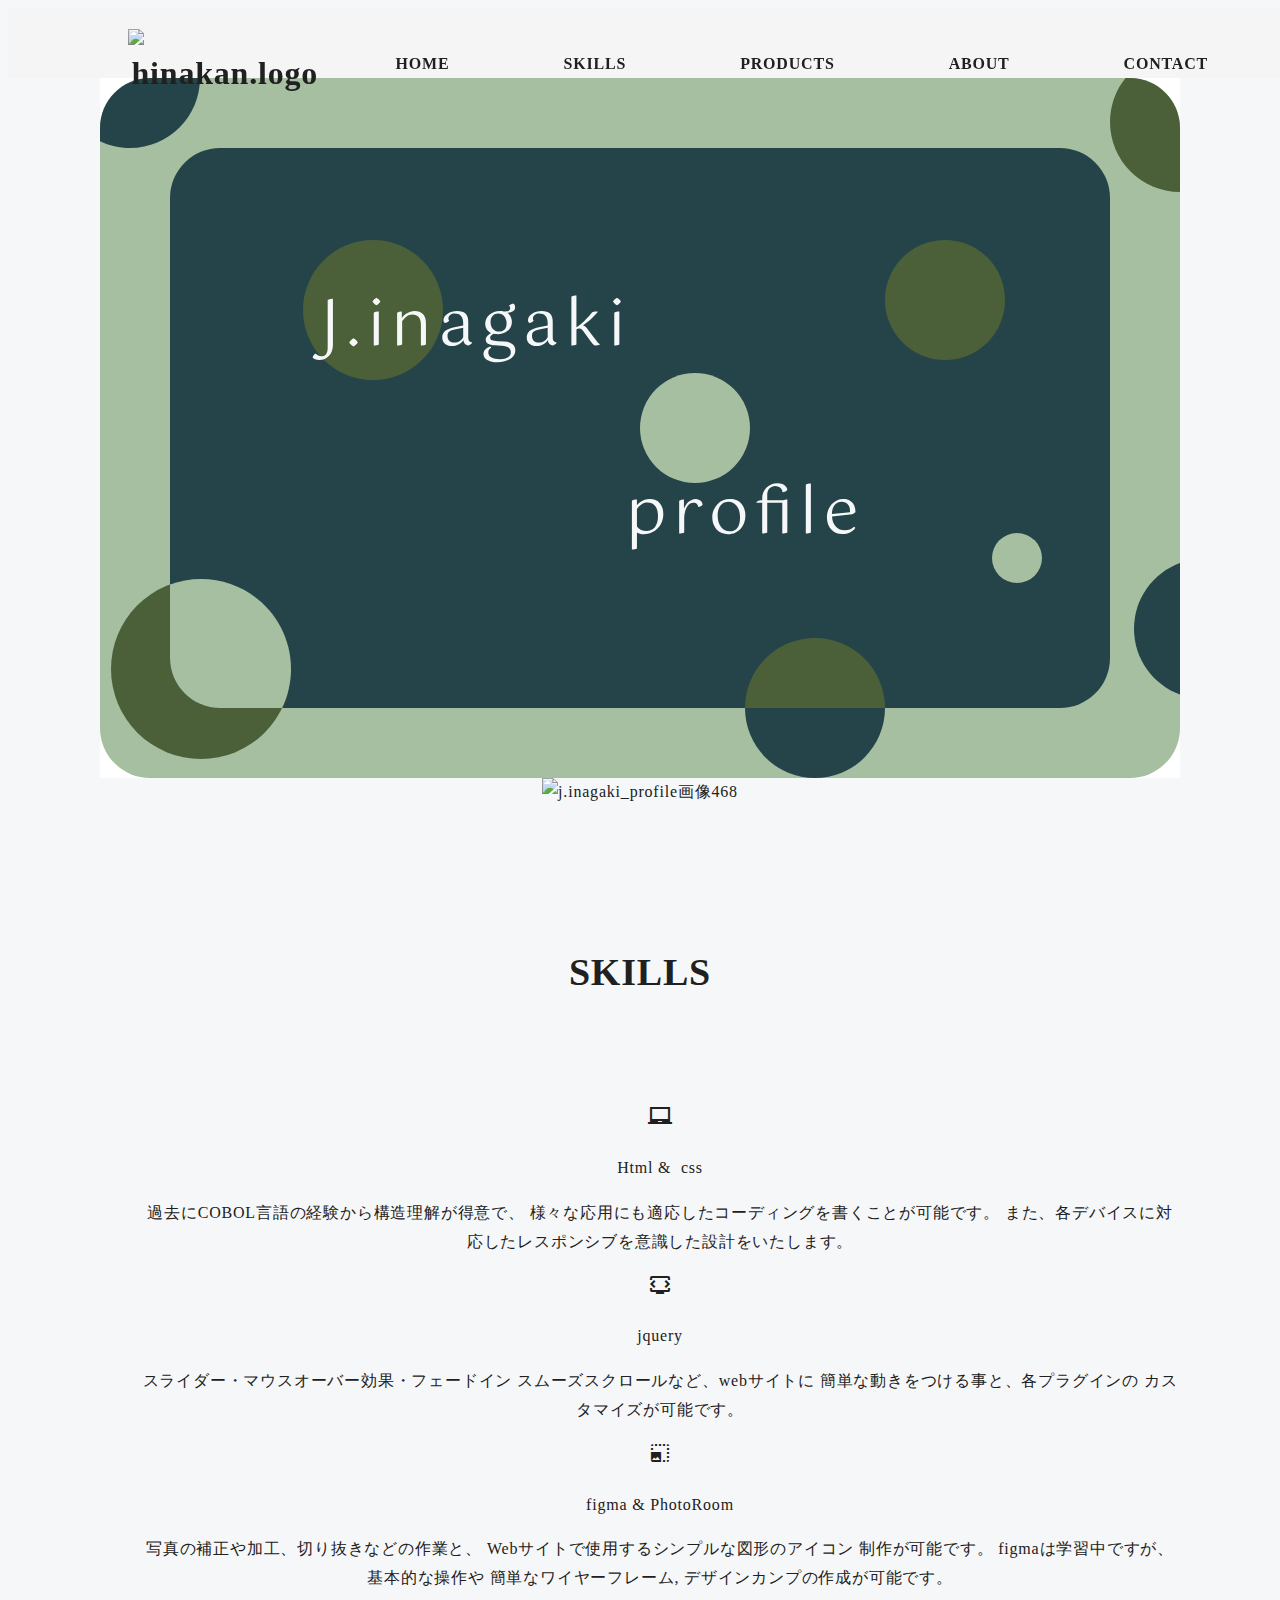
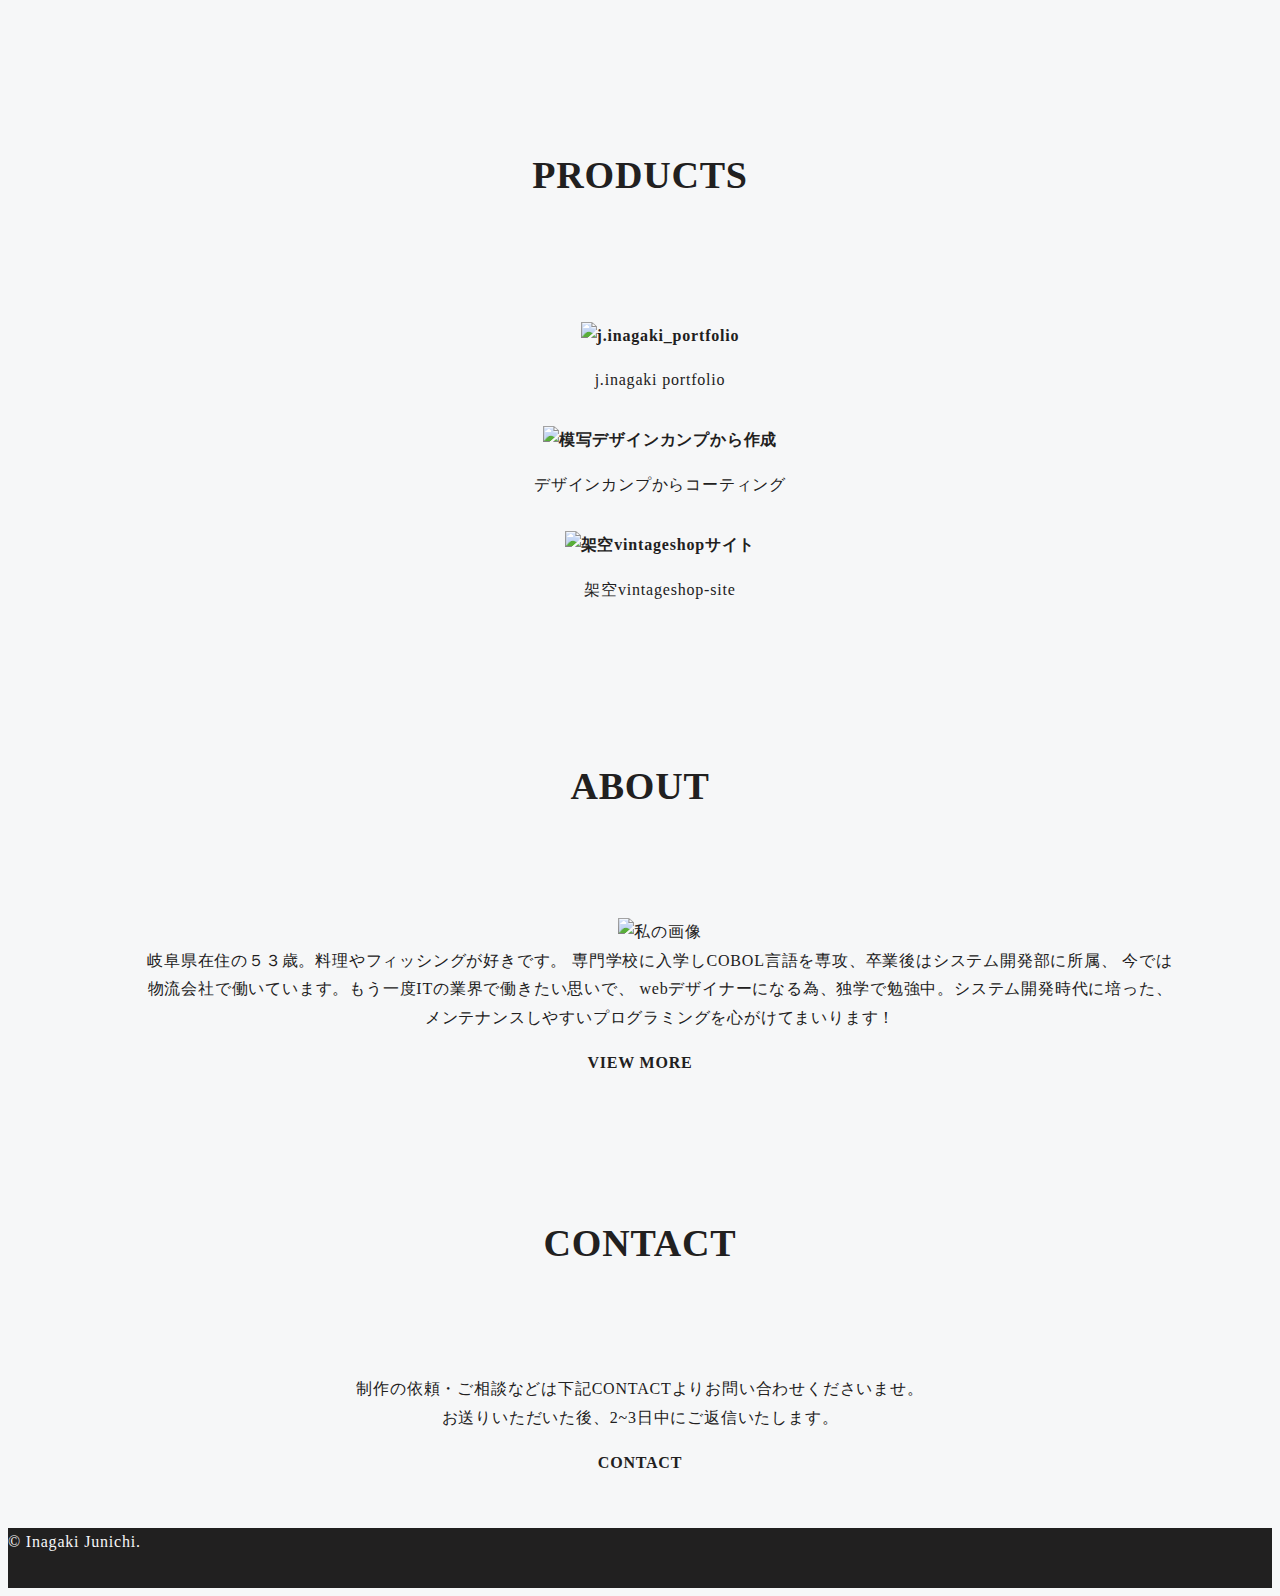
==== commit 472b5f6e: "Update index.html" ====
--- a/index.html
+++ b/index.html
@@ -3,41 +3,38 @@
 <head>
     <meta charset="UTF-8">
     <meta name="viewport" content="width=device-width, initial-scale=1.0">
-    <title>sake_brewing_co_ltd</title>
+    <title>j.inagaki_profile</title>
     <meta http-equiv="X-UA-Compatible" content="IE=Edge">
-    <meta name="keywords" content="岐阜,神岡町,稲垣酒造,雷,電,日本酒,にごり酒,酒蔵">
-    <meta name="description" content="創業1777年、岐阜県飛騨市の造り酒屋・稲垣酒造のWebサイト。木の国、山の国と謳う岐阜県。山紫水明が醸す清流の元、杜氏の伝統の技が生み出す銘柄「雷、電」をご紹介しています。">
     <meta property="og:url" content="ページのURL">
     <meta property="og:type" content="website">
-    <meta property="og:image" content="C:\Users\hinak\Downloads\Wireframe - 1920.png">
-    <meta property="og:title" content="sake_brewing_co_ltd">
-    <meta property="og:description" content="sake_brewing_co_ltd疑似サイトです。">
-    <meta property="og:site_name" content="稲垣酒造株式会社疑似サイト">
-    <link rel="icon" href="img/稲垣icon.48x48.svg">
-    <link rel="preconnect" href="https://fonts.gstatic.com"> 
-    <link href="https://fonts.googleapis.com/css2?family=Noto+Serif+JP:wght@200&display=swap" rel="stylesheet">
-    <link href="https://use.fontawesome.com/releases/v6.6.0/css/all.css" rel="stylesheet">
+    <meta property="og:image" content=""C:\Users\hinak\OneDrive\画像\img\P-portforio.png"">
+    <meta property="og:title" content="j.inagaki_profile">
+    <meta property="og:description" content="j.inagakiのprofileサイトです。">
+    <meta property="og:site_name" content="いながきポートフォリオサイト">
+    <link rel="icon" href="img\P-icon.48x48.svg">
+    <link rel="stylesheet" href="https://fonts.googleapis.com/css2?family=Material+Symbols+Outlined:opsz,wght,FILL,GRAD@20..48,100..700,0..1,-50..200" />
+    <link rel="preconnect" href="https://fonts.googleapis.com">
+    <link rel="preconnect" href="https://fonts.gstatic.com" crossorigin>
+    <link href="https://fonts.googleapis.com/css2?family=Source+Sans+Pro:wght@300;400&display=swap" rel="stylesheet">
+    <link href="C:\Users\hinak\Downloads\SoukouMincho-Font.zip" rel="stylesheet">
     <link rel="stylesheet" href="https://unpkg.com/ress/dist/ress.min.css">
     <link rel="stylesheet" href="css/style.css">
-    <link rel="stylesheet" type="text/css" href="https://cdn.jsdelivr.net/npm/slick-carousel@1.8.1/slick/slick.css"/>
-    <link rel="stylesheet" type="text/css" href="https://cdn.jsdelivr.net/npm/slick-carousel@1.8.1/slick/slick-theme.css"/>
-    <script src="https://ajax.googleapis.com/ajax/libs/jquery/3.7.1/jquery.min.js"></script>
+    <script src="https://ajax.googleapis.com/ajax/libs/jquery/3.6.0/jquery.min.js"></script>
 </head>
 <body>
     <header id="header">
         <nav id="nav" class="wrapper">
             <h1 class="logo">
                 <a href="index.html">
-                    <img src="img/黒色稲垣酒造株式会社.svg" alt="稲垣酒造ロゴ">
-                </a>    
+                    <img src="p-logo.70x70.svg" alt="hinakan.logo">
+                </a>
             </h1>
-            <ul class="nav_menu" ontouchstart="">
-                <li><a href="#news">お知らせ</a></li>
-                <li><a href="#introduction">商品のこだわり</a></li>
-                <li><a href="#products">商品情報</a></li>
-                <li><a href="#">酒蔵見学</a></li>
-                <li><a href="#footer">会社情報</a></li>
-                <li><a href="#footer">お問い合わせ</a></li>
+            <ul class="nav_menu">
+                <li><a href="index.html">HOME</a></li>
+                <li><a href="#skills">SKILLS</a></li>
+                <li><a href="products.html">PRODUCTS</a></li>
+                <li><a href="#about">ABOUT</a></li>
+                <li><a href="#contact">CONTACT</a></li>
             </ul>
         </nav>
         <div class="hamburger">
@@ -46,416 +43,114 @@
             <span></span>
         </div>
     </header>
-    
     <div class="container">
         <main>
-            <section class="main_visual">
-                <h1 class="brand_name">
-                    <img src="img/雷電.png" alt="銘柄画像">
-                </h1>
-                <div class="slider">
-                    <div class="slick_img">
-                        <img src="img/稲穂.jpg" alt="稲穂飛騨誉">
-                    </div>
-                    <div class="slick_img">
-                        <img src="img/杉玉.jpg" alt="酒蔵杉玉">
-                    </div>
-                    <div class="slick_img">
-                        <img src="img/酒蔵内白.jpg" alt="仕込み桶日中">
-                    </div>
-                    <div class="slick_img">
-                        <img src="img/日本酒暖簾.jpg" alt="店先暖簾">
-                    </div>
-                    <div class="slick_img">
-                        <img src="img/酒蔵内黒.jpg" alt="仕込み桶夜間">
-                    </div>
-                </div>
+            <div class="mainvisual">
+                <img class="mv_pc" src="P-mainvisual.70.svg" alt="j.inagaki_profile画像">
+                <img class="mv_sp" src="P-mv468.png" alt="j.inagaki_profile画像468">
+            </div>
+
+            <section id="skills" class="wrapper">
+                <h2 class="sec_title">SKILLS</h2>
+                <ul class="sk_unit">
+                    <li class="sk_inner js_fade">
+                        <span class="material-symbols-outlined sk_icon">
+                            laptop_chromebook
+                        </span>
+                        <p class="sk_title">Html&nbsp;&amp;&nbsp; css</p>
+                        <p class="sk_text">
+                            過去にCOBOL言語の経験から構造理解が得意で、
+                            様々な応用にも適応したコーディングを書くことが可能です。
+                            また、各デバイスに対応したレスポンシブを意識した設計をいたします。
+                        </p>
+                    </li>
+                    <li class="sk_inner js_fade">
+                        <span class="material-symbols-outlined sk_icon">
+                            developer_mode_tv
+                        </span>
+                        <p class="sk_title">jquery</p>
+                        <p class="sk_text">
+                            スライダー・マウスオーバー効果・フェードイン
+                            スムーズスクロールなど、webサイトに
+                            簡単な動きをつける事と、各プラグインの
+                            カスタマイズが可能です。
+                        </p>
+                    </li>
+                    <li class="sk_inner js_fade">
+                        <span class="material-symbols-outlined sk_icon">
+                            photo_size_select_small
+                        </span>
+                        <p class="sk_title">figma&nbsp;&amp;&nbsp;PhotoRoom</p>
+                        <p class="sk_text">
+                            写真の補正や加工、切り抜きなどの作業と、
+                            Webサイトで使用するシンプルな図形のアイコン
+                            制作が可能です。
+                            figmaは学習中ですが、基本的な操作や
+                            簡単なワイヤーフレーム,
+                            デザインカンプの作成が可能です。
+                        </p>
+                    </li>
+                </ul>
             </section>
-
-            <button class="shop_button" ontouchstart="">
-                <a class="shop_btn" href="#">
-                    <span class="btnInner">オンラインショップ</span>
-                </a>
-            </button>
 
             <div class="top_btn">
                 <a class="btn" href="#"></a>
             </div>
-    
-            <section id="introduction" class="wrapper">
-                <h2 class="sec_title">稲垣酒造紹介</h2>
-                <ul class="flex">
-                    <li class="flex_item reverse">
-                        <div class="slider flex_box">
-                            <div class="slick_img">
-                                <img src="img/山間雷.jpg" alt="山間雷">
-                            </div>
-                            <div class="slick_img">
-                                <img src="img/高原川１.jpg" alt="高原川の清水">
-                            </div>
-                            <div class="slick_img">
-                                <img src="img/日の出稲穂.jpg" alt="稲穂ハツシモ">
-                            </div>
-                            <div class="slick_img">
-                                <img src="img/湧き水１.jpg" alt="仕込み湧き水">
-                            </div>
-                            <div class="slick_img">
-                                <img src="img/注ぐ１.jpg" alt="注がれる日本酒">
-                            </div>
-                        </div>
-                        <div class="flex_box">
-                            <h3 class="detail">稲垣酒造とは</h3>
-                            <p>稲垣酒造は、岐阜県神岡町の山紫水明の地に位置する造り酒屋です。
-                                「木の国、山の国」と称される飛騨地方で、1777年の創業以来、
-                                250年以上の伝統を誇ります。高原川支流の地下200メートルから
-                                汲み上げた清らかな水と地元の良質な米を使用し、熟練の技で
-                                醸し出される銘柄「雷」と「電」は、落雷によって湧き出た水の伝説から
-                                名付けられました。自然の恵みを活かした酒造りにこだわり続けています。
-                            </p>
-                        </div>
+            
+            <section id="products" class="wrapper">
+                <h2 class="sec_title">PRODUCTS</h2>
+                <ul class="pr_unit">
+                    <li class="pr_inner js_fade">
+                        <a href="portfolio.html">
+                            <img src="C:\Users\hinak\OneDrive\画像\img\P-portforio.png" alt="j.inagaki_portfolio">
+                        </a>
+                        <p class="pr_text">j.inagaki&nbsp;portfolio</p>
                     </li>
-                    <li class="flex_item">
-                        <div class="flex_box">
-                            <h3 class="detail">酒造りのこだわり</h3>
-                            <p>稲垣酒造は、岐阜県神岡町の山紫水明の地で、代々受け継がれてきた
-                                生酛造りにこだわり続けています。清流の恵みを最大限に活かし、
-                                伝統的な手法で丁寧に醸し出される酒は、地元の米と清らかな水が
-                                融合した逸品です。長い歴史を持つ稲垣酒造は、その技術と心意気を
-                                次の世代へと伝えていくことを目指しています。
-                            </p>
-                        </div>
-                        <div class="slider flex_box">
-                            <div class="slick_img">
-                                <img src="img/仕込み米.jpg" alt="仕込み米">
-                            </div>
-                            <div class="slick_img">
-                                <img src="img/水田雷雨.jpg" alt="雷雨時の水田">
-                            </div>
-                            <div class="slick_img">
-                                <img src="img/袋吊り雫絞り.jpg" alt="袋吊り雫絞り">
-                            </div>
-                            <div class="slick_img">
-                                <img src="img/山間寒雷.jpg" alt="山間寒雷">
-                            </div>
-                            <div class="slick_img">
-                                <img src="img/試飲コーナー.jpg" alt="試飲コーナー">
-                            </div>
-                        </div>
+                    <li class="pr_inner js_fade">
+                        <a href="dcl.html">
+                            <img src="C:\Users\hinak\OneDrive\画像\img\P-wroks-codestep-Photoroom.png" alt="模写デザインカンプから作成">
+                        </a>
+                        <p class="pr_text">デザインカンプからコーティング</p>
                     </li>
-                    <li class="flex_item reverse">
-                        <div class="slider flex_box">
-                            <div class="slick_img">
-                                <img src="img/飛騨誉.jpg" alt="飛騨誉">
-                            </div>
-                            <div class="slick_img">
-                                <img src="img/雷.jpg" alt="雷">
-                            </div>
-                            <div class="slick_img">
-                                <img src="img/32徳利お猪口.jpg" alt="徳利とお猪口">
-                            </div>
-                            <div class="slick_img">
-                                <img src="img/32天雷.jpg" alt="純米大吟醸酒">
-                            </div>
-                            <div class="slick_img">
-                                <img src="img/32雷霆.jpg" alt="特別純米酒">
-                            </div>
-                        </div>
-                        <div class="flex_box">
-                            <h3 id="thunder" class="detail">雷(いかづち)</h3>
-                            <p>辛口の極み、飛騨誉の力強さ。<a class="hover_action" ontouchstart="" href="#products">「雷」</a>は、
-                                飛騨を代表する酒米「飛騨誉」を主原料に、蔵付き酵母で仕込んだ辛口の日本酒です。
-                                山々に囲まれた神岡の寒暖差が生み出す力強い米質と、蔵付き酵母による深みのある
-                                味わいが特徴です。口当たりはシャープでキレがありながらも、後味はまろやかに余韻を
-                                残します。寿司や刺身などの魚介類との相性はもちろん、鍋料理や焼き鳥など、様々な
-                                料理とペアリングを楽しむことができます。
-                            </p>
-                        </div>
-                    </li>
-                    <li class="flex_item">
-                        <div class="flex_box">
-                            <h3 id="electricity" class="detail ">電(いなずま)</h3>
-                            <p>まろやかな甘口、ハツシモの優しい味わい。<a class="hover_action" ontouchstart="" href="#products">「電」</a>は、
-                                岐阜県産「ハツシモ」を主原料に、G酵母で仕込んだまろやかな甘口の日本酒です。
-                                「ハツシモ」は、寿司米としても人気のある酒米で、ごはんのような優しい甘味と旨味が特徴です。
-                                G酵母によるフルーティーな香りと、ハツシモの甘味が絶妙に調和し、口当たりはなめらかながらも、
-                                しっかりとした味わいを堪能できます。デザートやチーズなどとの相性も抜群で、
-                                食後のひと時にぴったりです。
-                            </p>
-                        </div>
-                        <div class="slider flex_box">
-                            <div class="slick_img">
-                                <img src="img/ハツシモ.jpg" alt="ハツシモ">
-                            </div>
-                            <div class="slick_img">
-                                <img src="img/電.jpg" alt="電">
-                            </div>
-                            <div class="slick_img">
-                                <img src="img/32徳利注ぐ.jpg" alt="徳利からお猪口へ注ぐ">
-                            </div>
-                            <div class="slick_img">
-                                <img src="img/32震電.jpg" alt="震電">
-                            </div>
-                            <div class="slick_img">
-                                <img src="img/32紫電.jpg" alt="紫電">
-                            </div>
-                            
-                        </div>
+                    <li class="pr_inner js_fade">
+                        <a href="unknown.html">
+                            <img src="C:\Users\hinak\OneDrive\画像\img\P-unknown.png" alt="架空vintageshopサイト">
+                        </a>
+                        <p class="pr_text">架空vintageshop-site</p>
                     </li>
                 </ul>
             </section>
-    
-            <section id="news" class="wrapper">
-                <h2 class="sec_title">お知らせ</h2>
-                <dl>
-                    <dt>2024/11/24</dt>
-                    <dd><a href="#">2024/12/01～2024/12/15迄、熟成寒おろしの秋雷の販売開始。</a></dd>
-                    <dt>2024/10/15</dt>
-                    <dd><a href="#">酒蔵祭り開催中、本年は１８年間貯蔵の轟雷天を５０本限定販売します（整理券配布）</a></dd>
-                    <dt>2024/10/01</dt>
-                    <dd><a href="#">四年ぶりに酒蔵祭りを開催します。日程は2024/11/03～2024/11/04の二日間。</a></dd>
-                    <dt>2024/06/23</dt>
-                    <dd><a href="#">2024/07/07より、数量限定の生貯蔵酒、雷夏の販売開始（直売所販売のみ）</a></dd>
-                    <dt>2024/03/03</dt>
-                    <dd><a href="#">2024/03/30より、春季限定の薄濁り酒、春雷の販売開始。</a></dd>
-                    <dt>2024/01/21</dt>
-                    <dd><a href="#">2024/02/03より、非加熱にごり酒、寒雷の数量限定販売開始。</a></dd>
-                </dl>
+
+            <section id="about" class="wrapper">
+                <h2 class="sec_title">ABOUT</h2>
+                <ul class="ao_unit">
+                    <li class="ao_img">
+                        <img src="C:\Users\hinak\OneDrive\画像\img\P-image.サンプル.jpg" alt="私の画像">
+                    </li>
+                    <li class="ao_text">
+                        岐阜県在住の５３歳。料理やフィッシングが好きです。
+                        専門学校に入学しCOBOL言語を専攻、卒業後はシステム開発部に所属、
+                        今では物流会社で働いています。もう一度ITの業界で働きたい思いで、
+                        webデザイナーになる為、独学で勉強中。システム開発時代に培った、
+                        メンテナンスしやすいプログラミングを心がけてまいります！
+                    </li>           
+                </ul>
+                <a class="link_btn" href="about.html">VIEW MORE</a>
             </section>
-    
-            <section id="products" class="wrapper">
-                <h2 class="sec_title">商品紹介</h2>
-                <ul class="product_flex">
-                    <li class="product_item">
-                        <h3  class="product_name">濃厚辛口の雷</h3>
-                        <div class="item_slider">
-                            <div class="main_slider">
-                                <a class="item" href="#">天雷<img src="img/天雷.jpg" alt="純米大吟醸"></a>
-                                <a class="item" href="#">迅雷<img src="img/迅雷.jpg" alt="純米吟醸"></a>
-                                <a class="item" href="#">雷霆<img src="img/雷霆.jpg" alt="特別純米酒"></a>
-                                <a class="item" href="#">雷公<img src="img/雷公.jpg" alt="純米酒"></a>
-                                <a class="item" href="#">雷震<img src="img/雷震.jpg" alt="特別本醸造"></a>
-                            </div>
-                            <div class="text_slider">
-                                <p class="item_text">
-                                    飛騨誉を100%使用した、軽やかでありながら濃密な舌触りを持ち、
-                                    華やかな香りが特徴です。麹造りの精度を高め、丁寧に仕上げられた
-                                    この一杯は、度数の高い無濾過生原酒でありながらも、雑味が出ないように
-                                    気を遣いながら醸しています。醪を搾った後すぐに瓶詰めすることで、
-                                    搾りたての瞬間をお楽しみいただる至福の純米大吟醸です。
-                                </p>
-                                <p class="item_text">
-                                    飛騨誉の精米歩合55%で仕込んだ濃厚辛口純米吟醸は、大吟醸同様に
-                                    非加熱無濾過で、低温でゆっくりと糖化と発酵が進められた逸品です。
-                                    加水をせずに仕上げたアルコール度数の高い原酒は、力強い味わいが特徴。
-                                    冷蔵保存でお楽しみください。
-                                </p>
-                                <p class="item_text">
-                                    精米歩合58%の飛騨誉を使用した濃厚辛口の特別純米酒。火入れ一回の
-                                    生詰めで仕上げたこの酒は、透明感ある香りと力強い飲み応えが特徴です。
-                                    冷酒で爽やかに、常温で豊かな味わいを、ぬる燗では一層の深みが楽しめます。
-                                    飲み応えとキレが絶妙に調和した逸品です。
-                                </p>
-                                <p class="item_text">
-                                    飛騨誉の精米歩合60%で仕込んだ濃厚辛口の純米酒。梨を思わせる香りと
-                                    すっきりとした後味が、食中酒としての魅力を引き立てます。シャープな
-                                    飲み口と米の優しい旨味が広がり、女性にも人気です。透明感と磨き抜かれた
-                                    キレ味が特徴の、懐の深い一本です。
-                                </p>
-                                <p class="item_text">
-                                    精米歩合65%の飛騨誉を使用した濃厚辛口の特別本醸造。薄い琥珀色が美しく、
-                                    冷やで飲むと感じる力強い辛さが特徴です。米の香りがダイレクトに伝わり、
-                                    パンチ力のある味わいが口いっぱいに広がります。しっかりとした米の旨味と
-                                    コクが広がり、後味にはキレのある辛さが楽しめます。
-                                </p>
-                            </div>
 
-                        </div>
-                    </li>
-                    <li class="product_item">
-                        <h3 class="product_name">淡麗甘口の電</h3>
-                        <div class="item_slider">
-                            <div class="main_slider">
-                                <a class="item" href="#">震電<img src="img/震電.jpg" alt="純米大吟醸"></a>
-                                <a class="item" href="#">閃電<img src="img/閃電.jpg" alt="純米吟醸"></a>
-                                <a class="item" href="#">紫電<img src="img/紫電.jpg" alt="特別純米酒"></a>
-                                <a class="item" href="#">幕電<img src="img/幕電.jpg" alt="純米酒"></a>
-                                <a class="item" href="#">電影<img src="img/電影.jpg" alt="本醸造"></a>
-                            </div>
-                            <div class="text_slider">
-                                <p class="item_text">
-                                    精米歩合18%のハツシモを贅沢に使用した純米大吟醸。フルーティーな吟醸香と
-                                    すっきりした味わいが広がり、上品でキレ味の良い甘味が特徴です。火入れ後、
-                                    急速冷却と低温貯蔵で、出来立ての風味をそのまま実感できます。
-                                    冷やして飲むと、そのフルーティーな香りと澄んだ甘味が一層引き立つ逸品です。
-                                </p>
-                                <p class="item_text">
-                                    精米歩合51%のハツシモを使用した淡麗甘口の純米吟醸。バナナやりんごのフルーツ系の
-                                    上品な香りと、米本来の甘みを感じる味わいが特徴です。辛みと酸味のバランスが良く、
-                                    食中酒としても最適。震電と同じ火入れ製法で仕上げ、冷やして楽しむと、
-                                    芳醇な香りとふくよかな風味が広がります。
-                                </p>
-                                <p class="item_text">
-                                    精米歩合53%のハツシモを使用した淡麗甘口の特別純米酒。米本来のふくよかな旨みと
-                                    柔らかな口当たりが特徴で、フルーティな香りが漂い、ほのかな酸味が味を引き立てます。
-                                    厳選された原料米を低温でゆっくり発酵させ、華やかな香とキレのある喉越しを実現。
-                                    普段日本酒を好まない方にも好評です。
-                                </p>
-                                <p class="item_text">
-                                    65%まで磨いたハツシモを使用した淡麗甘口の純米酒。米の旨味を活かしつつ、
-                                    ほどよい甘さが心地よく、軽やかな飲み口が魅力です。冷やして飲むと、
-                                    その透明感と爽やかな甘味が際立ち、幅広い料理と相性抜群。初心者から
-                                    通まで満足できる純米酒です。
-                                </p>
-                                <p class="item_text">
-                                    ハツシモを65%まで磨き上げた淡麗甘口の特別本醸造。
-                                    レモンとグレープフルーツの甘酸っぱさが広がり、後味は爽やかで軽快。
-                                    冷やしてもお燗でも、それぞれの美味しさを堪能できる万能酒です。
-                                    上品で芳醇な味わいは、女性にも人気の一本。どんな料理にも寄り添います。
-                                </p>
-                            </div>
-                        </div>
-                    </li>
-                    <li class="product_item">
-                        <h3 class="product_name">季節限定商品</h3>
-                        <div class="item_slider">
-                            <div class="main_slider">
-                                <a class="item" href="#">春雷<img src="img/春雷.jpg" alt="初絞り非加熱"></a>
-                                <a class="item" href="#">雷夏<img src="img/雷夏.jpg" alt="生貯蔵酒"></a>
-                                <a class="item" href="#">秋雷<img src="img/秋雷.jpg" alt="熟成寒おろし"></a>
-                                <a class="item" href="#">寒雷<img src="img/寒雷.jpg" alt="非加熱にごり酒"></a>
-                                <a class="item" href="#">轟雷天<img src="img/轟雷天.png" alt="長期熟成貯蔵酒"></a>
-                            </div>
-                            <div class="text_slider">
-                                <p class="item_text">
-                                    飛騨の豊かな自然と風土が育んだ酒造好適米「飛騨誉」を原料に、
-                                    桜咲く頃だけに出会える逸品として、春限定の純米酒になります。
-                                    醪の薄濁りが残り、上品な旨味とキレの良さを併せ持つ上品な
-                                    味わいをの心ゆくまでお楽しみください。
-                                </p>
-                                <p class="item_text">
-                                    新酒を瓶詰後、低温冷蔵した生貯蔵酒。フレッシュな香りと爽やかな
-                                    味わいが特徴で、夏の暑さにぴったりの一杯です。口当たりは軽やかで、
-                                    上品な甘味とともに、心地よいキレが後味を引き立てます。冷製料理と
-                                    合わせて楽しむことで、暑い夏の日に爽やかなリフレッシュメントを提供します。
-                                </p>
-                                <p class="item_text">
-                                    ひと夏を超えた生貯蔵酒は、時間をかけて醸し出されるまろやかな
-                                    熟成感が特徴です。ほんのりとした吟醸香と、豊かなうまみが冷酒でも
-                                    お燗でも楽しめます。食事と共に味わうことで、料理の美味しさを一層
-                                    引き立てる食中酒としておすすめです。
-                                </p>
-                                <p class="item_text">
-                                    醪の濃厚な味わいを残しつつ、滑らかな喉越、爽快なキレが特徴の
-                                    にごり酒です。非加熱非殺菌で酵母が生きており、炭酸ガスが
-                                    含まれたお酒です。瓶詰後-5度で専用冷蔵庫貯蔵し出荷。
-                                    ほのかな甘みと華やかな含み香があり、飲みやすいお酒です。
-                                </p>
-                                <p class="item_text">
-                                    精米歩合22%まで磨き上げた「山田錦」を使い、最低15年以上の
-                                    熟成を経て完成する琥珀色の日本酒です。長期熟成による豊かな
-                                    香りと、まろやかな味わいが特徴で、口に含むと芳醇な旨味が
-                                    広がり、深い余韻が続きます。冷やして飲むことで、複雑な
-                                    味わいが引き立ち、特別な一杯として楽しむことができます。
-                                </p>
-                            </div>
-                        </div>
-                    </li>
-                </ul>
+            <section id="contact" class="wrapper">
+                <h2 class="sec_title">CONTACT</h2>
+                <p class="ct_text">
+                    制作の依頼・ご相談などは下記CONTACTよりお問い合わせくださいませ。<br>
+                    お送りいただいた後、2~3日中にご返信いたします。
+                </p> 
+                <a class="link_btn" href="mailto:hinakanpapa@gmail.com">CONTACT</a>
             </section>
         </main>
-        
         <footer id="footer">
-            <ul class="footer_content" ontouchstart="">
-                <li class="footer_add">
-                    <h4 class="footer_logo">
-                        <a href="index.html"><img src="img/白色稲垣酒造株式会社 copy.svg" alt="稲垣酒造ロゴ"></a>
-                    </h4>
-                    <address class="contact_info">
-                        〒506-1102 岐阜県飛騨市神岡町打保<br>
-                        <a class="hover_action hover_map" href="https://maps.app.goo.gl/Tm4bhJ4q8Fp2WhmF6" target="_blank">アクセスマップを見る</a><br>
-                        店舗TEL: 0578-82-9999<br>
-                        店舗FAX: 0578-82-4444<br>
-                    </address>
-                    <address>
-                        Store-TEL:0578-82-1234<br>
-                        e-mail:is-brewing@gmail.com<br>
-                        OPEN:10:00～18:00<br>
-                        定休日:土曜日・日曜日・祝祭日<br>
-                    </address>
-                </li>
-                <li class="footer_info">
-                    <ul class="footer_nav">
-                        <li><a href="#">企業情報</a></li>
-                        <li><a href="#">採用情報</a></li>
-                        <li><a href="#">安全・安心の取組み</a></li>
-                        <li><a href="#">環境活動</a></li>
-                        <li><a href="#">個人情報保護方針</a></li>
-                        <li><a href="#">利用規約</a></li>
-                        <li><a href="#">電子公告</a></li>
-                        <li><a href="#">サイトマップ</a></li>
-                    </ul>
-                </li>
-                <li class="media_flex">
-                    <ul class="social_media">
-                        <li class="icons">
-                            <a href="https://www.facebook.com/">
-                                <div class="layer f_color"> 
-                                    <span></span>
-                                    <span></span>
-                                    <span></span>
-                                    <span></span> 
-                                    <i class="fa-brands fa-square-facebook f_icon" aria-hidden="true"></i>
-                                </div>
-                                <div class="text f_text">Facebook</div>
-                            </a>
-                        </li>
-                        <li class="icons">
-                            <a href="https://www.instagram.com/">
-                                <div class="layer i_color"> 
-                                    <span></span>
-                                    <span></span>
-                                    <span></span>
-                                    <span></span> 
-                                    <i class="fa-brands fa-square-instagram i_icon" aria-hidden="true"></i>
-                                </div>
-                                <div class="text i_text">instagram</div>
-                            </a>
-                        </li>
-                        <li class="icons">
-                            <a href="https://www.twitter.com/">
-                                <div class="layer t_color"> 
-                                    <span></span>
-                                    <span></span>
-                                    <span></span>
-                                    <span></span> 
-                                    <i class="fa-brands fa-square-x-twitter t_icon" aria-hidden="true"></i>
-                                </div>
-                                <div class="text t_text">twitter</div>
-                            </a>
-                        </li>
-                    </ul>
-                    <ul class="contact_us">
-                        <li class="contact_btn"><a href="#">お問い合わせ</a></li>
-                    </ul>
-                    <ul class="contact_line">
-                        <li class="member_registration">
-                            <a href="https://www.line.com/">
-                                <p>
-                                    <i class="fa-brands fa-line fa-2x line_icon"></i>
-                                </p>
-                        </a>
-                            <a class="line_text" href="#">会員登録</a>
-                        </li>
-                    </ul>
-                </li>
-            </ul>
-            <p class="copy_right">Copyright (C) INAGAKI-SHUZO SAKE BREWING CO., LTD</p>
+            <p>&copy;&nbsp;Inagaki&nbsp;Junichi.</p>
         </footer>
-
     </div>    
     <script src="js/main.js"></script>
-    <script src="js/visual_slider.js"></script>
-    <script src="js/main_slider.js"></script>
-    <script type="text/javascript" src="https://cdn.jsdelivr.net/npm/slick-carousel@1.8.1/slick/slick.min.js"></script>
 </body>
-</html>+</html>
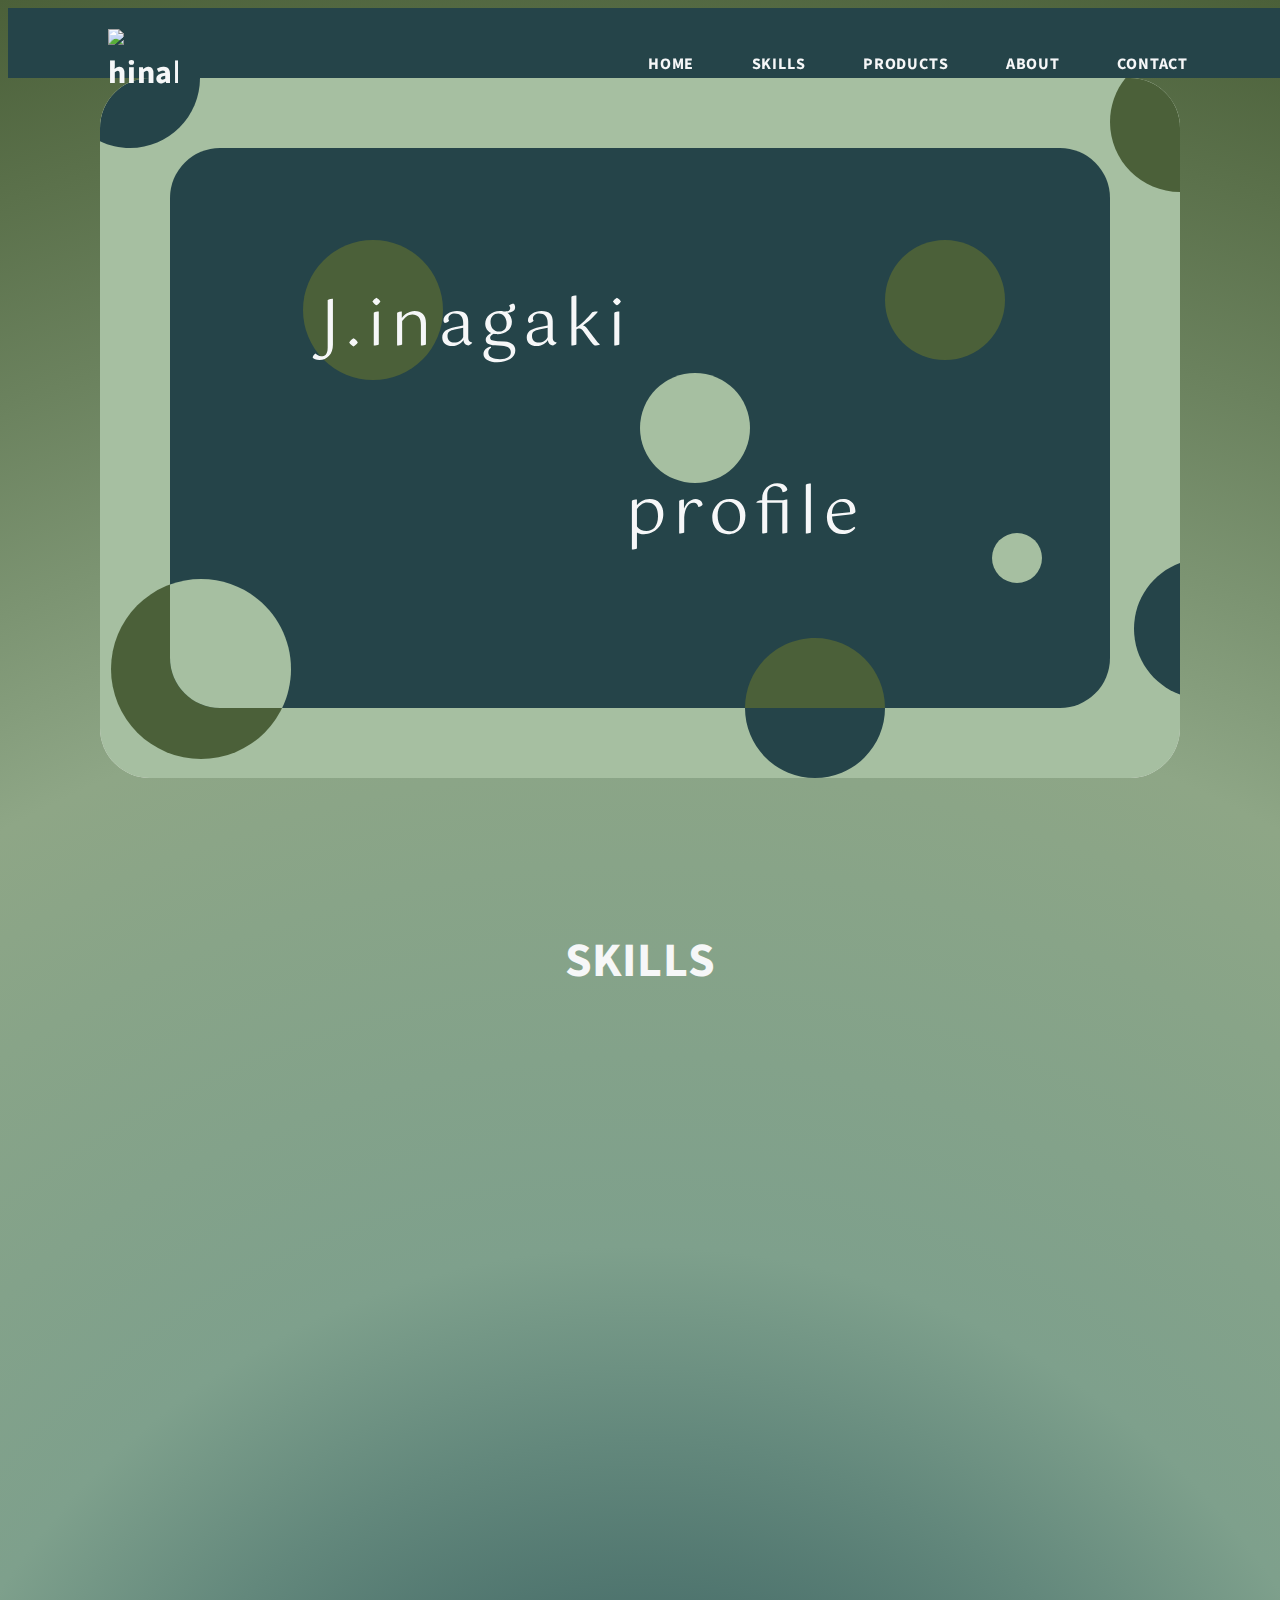
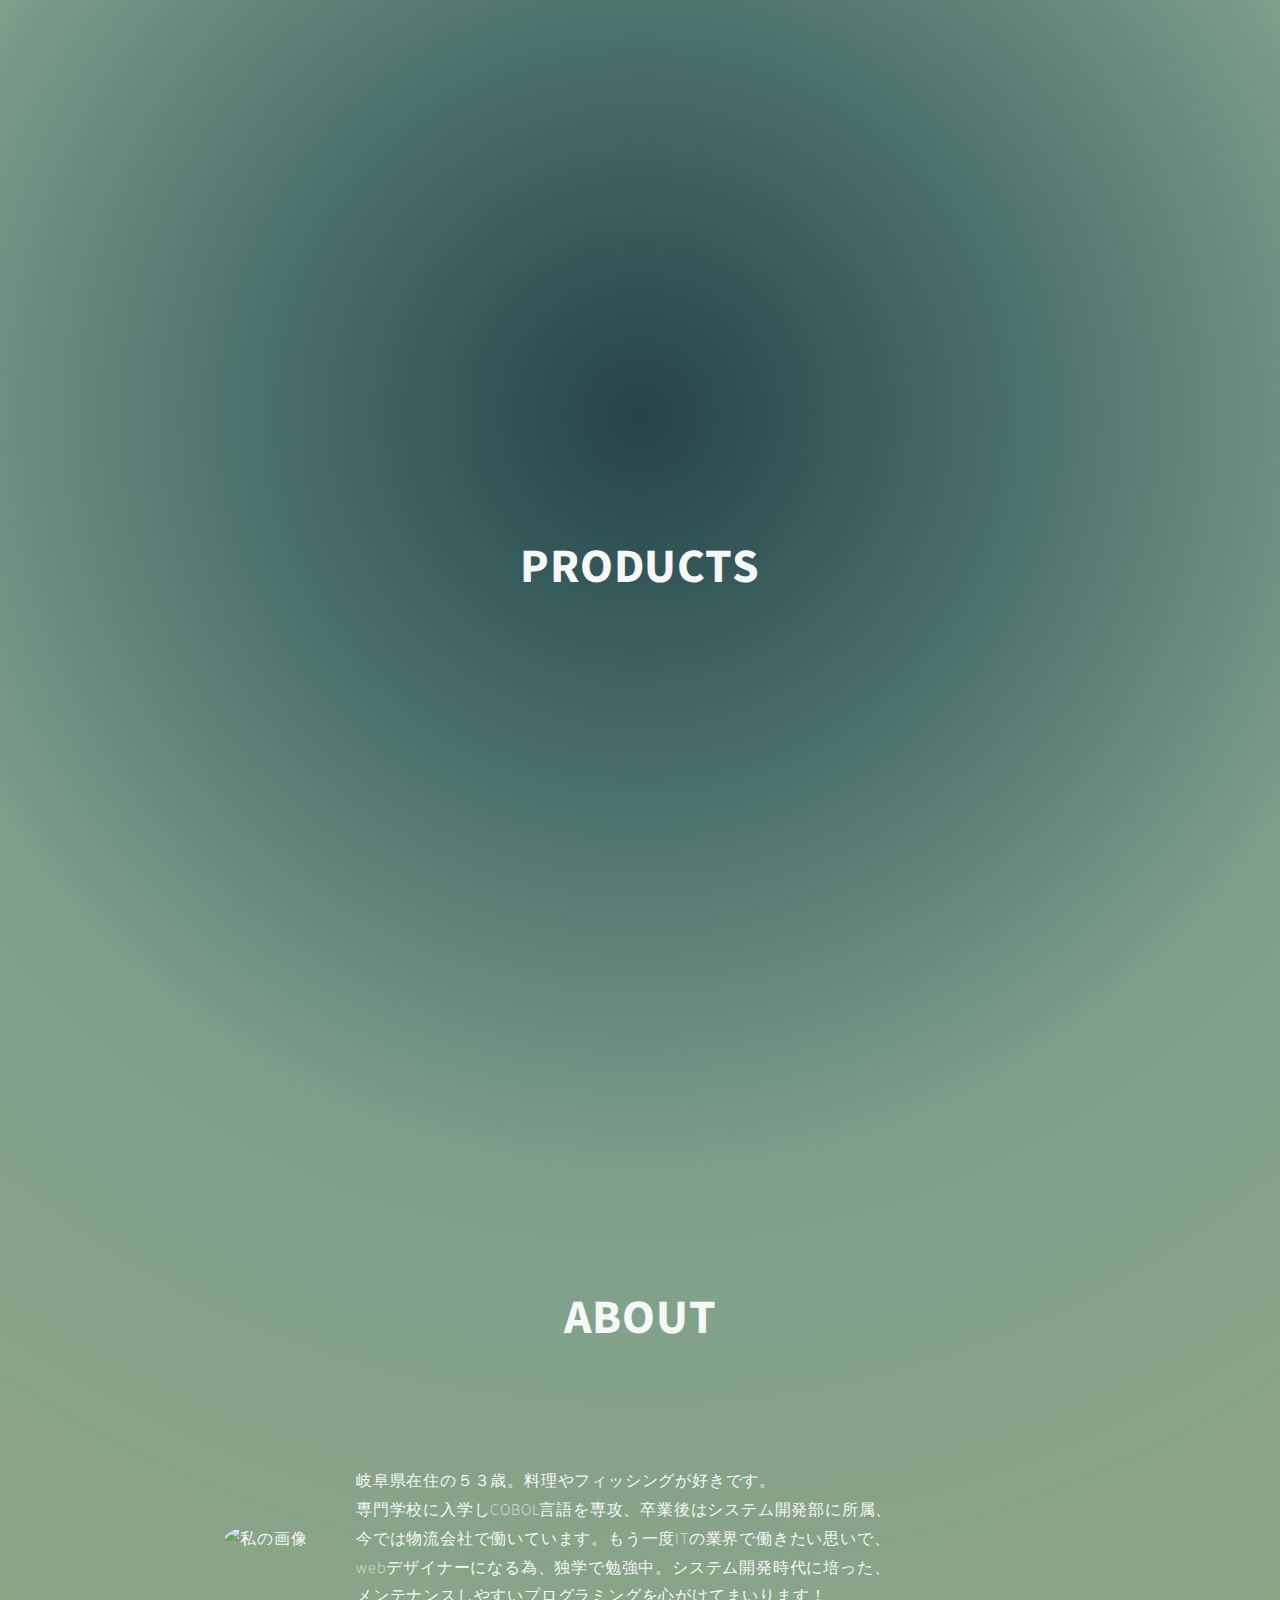
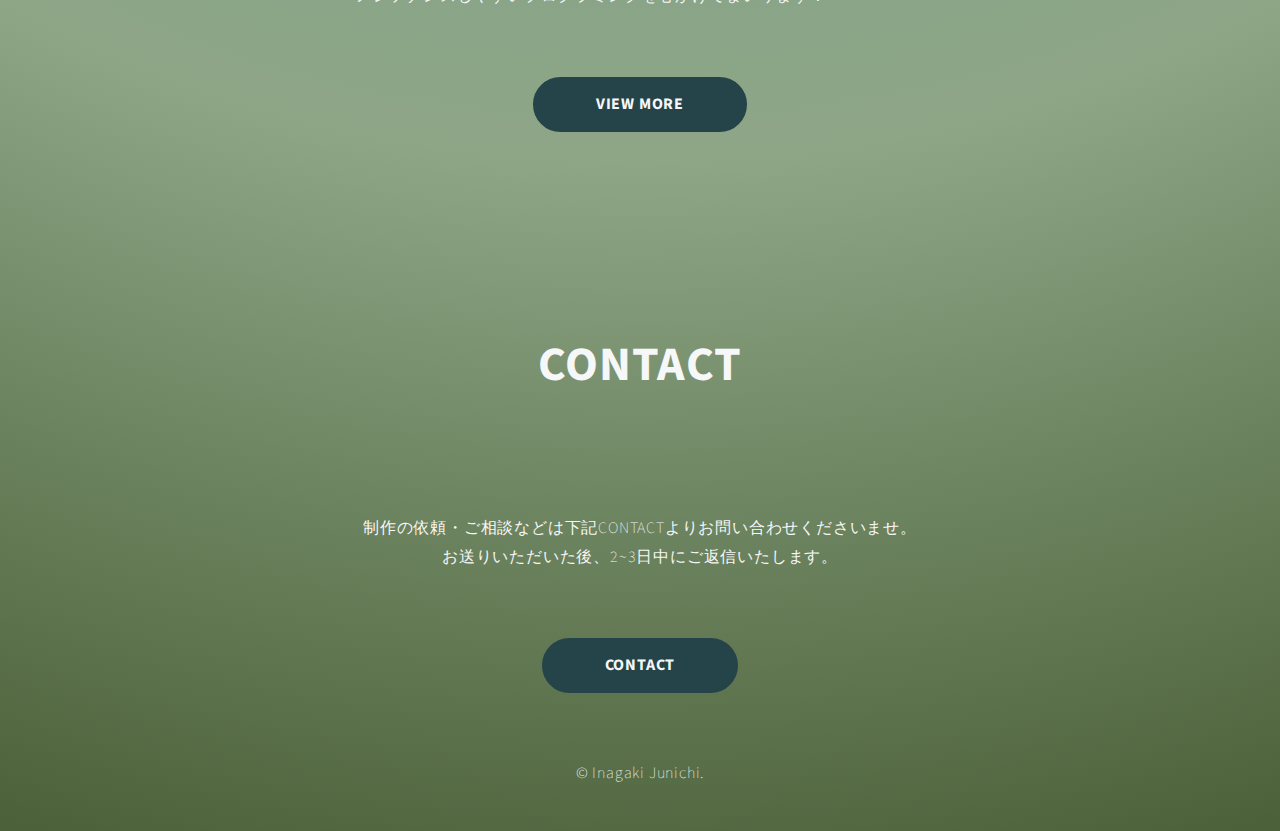
==== commit cc36b16a: "Update index.html" ====
--- a/index.html
+++ b/index.html
@@ -7,26 +7,25 @@
     <meta http-equiv="X-UA-Compatible" content="IE=Edge">
     <meta property="og:url" content="ページのURL">
     <meta property="og:type" content="website">
-    <meta property="og:image" content=""C:\Users\hinak\OneDrive\画像\img\P-portforio.png"">
+    <meta property="og:image" content="P-portfolio.png">
     <meta property="og:title" content="j.inagaki_profile">
     <meta property="og:description" content="j.inagakiのprofileサイトです。">
     <meta property="og:site_name" content="いながきポートフォリオサイト">
-    <link rel="icon" href="img\P-icon.48x48.svg">
+    <link rel="icon" href="P-icon.48x48.svg">
     <link rel="stylesheet" href="https://fonts.googleapis.com/css2?family=Material+Symbols+Outlined:opsz,wght,FILL,GRAD@20..48,100..700,0..1,-50..200" />
     <link rel="preconnect" href="https://fonts.googleapis.com">
     <link rel="preconnect" href="https://fonts.gstatic.com" crossorigin>
     <link href="https://fonts.googleapis.com/css2?family=Source+Sans+Pro:wght@300;400&display=swap" rel="stylesheet">
-    <link href="C:\Users\hinak\Downloads\SoukouMincho-Font.zip" rel="stylesheet">
     <link rel="stylesheet" href="https://unpkg.com/ress/dist/ress.min.css">
-    <link rel="stylesheet" href="css/style.css">
-    <script src="https://ajax.googleapis.com/ajax/libs/jquery/3.6.0/jquery.min.js"></script>
+    <link rel="stylesheet" href="style.css">
+    <script src="https://ajax.googleapis.com/ajax/libs/jquery/3.7.1/jquery.min.js"></script>
 </head>
 <body>
     <header id="header">
         <nav id="nav" class="wrapper">
             <h1 class="logo">
                 <a href="index.html">
-                    <img src="p-logo.70x70.svg" alt="hinakan.logo">
+                    <img src="P-logo.70x70.svg" alt="hinakan.logo">
                 </a>
             </h1>
             <ul class="nav_menu">
@@ -102,19 +101,25 @@
                 <ul class="pr_unit">
                     <li class="pr_inner js_fade">
                         <a href="portfolio.html">
-                            <img src="C:\Users\hinak\OneDrive\画像\img\P-portforio.png" alt="j.inagaki_portfolio">
+                            <img src="P-portfolio.png" alt="j.inagaki_portfolio">
                         </a>
                         <p class="pr_text">j.inagaki&nbsp;portfolio</p>
                     </li>
                     <li class="pr_inner js_fade">
+                        <a href="sake.html">
+                            <img src="sake_inaho.png" alt="sake_inaho">
+                        </a>
+                        <p class="pr_text">稲垣酒造株式会社架空サイト</p>
+                    </li>
+                    <li class="pr_inner js_fade">
                         <a href="dcl.html">
-                            <img src="C:\Users\hinak\OneDrive\画像\img\P-wroks-codestep-Photoroom.png" alt="模写デザインカンプから作成">
+                            <img src="P-wroks-codestep-Photoroom.png" alt="模写デザインカンプから作成">
                         </a>
                         <p class="pr_text">デザインカンプからコーティング</p>
                     </li>
                     <li class="pr_inner js_fade">
                         <a href="unknown.html">
-                            <img src="C:\Users\hinak\OneDrive\画像\img\P-unknown.png" alt="架空vintageshopサイト">
+                            <img src="P-unknown.png" alt="架空vintageshopサイト">
                         </a>
                         <p class="pr_text">架空vintageshop-site</p>
                     </li>
@@ -125,7 +130,7 @@
                 <h2 class="sec_title">ABOUT</h2>
                 <ul class="ao_unit">
                     <li class="ao_img">
-                        <img src="C:\Users\hinak\OneDrive\画像\img\P-image.サンプル.jpg" alt="私の画像">
+                        <img src="P-image.サンプル.jpg" alt="私の画像">
                     </li>
                     <li class="ao_text">
                         岐阜県在住の５３歳。料理やフィッシングが好きです。
@@ -151,6 +156,6 @@
             <p>&copy;&nbsp;Inagaki&nbsp;Junichi.</p>
         </footer>
     </div>    
-    <script src="js/main.js"></script>
+    <script src="main.js"></script>
 </body>
 </html>
--- a/style.css
+++ b/style.css
@@ -0,0 +1,403 @@
+@charset "utf-8";
+html {
+    font-size: 100%;
+}
+body {
+    color: #f6f7f8;
+    font-size: 16px;
+    background-image: radial-gradient(circle, #254449, #375a5b, #4b716c, #63887c, #7ea08c, #83a28a, #88a488, #8ea686, #7c9472, #6b825e, #5b714b, #4b6039);
+    letter-spacing: 0.05em;
+    line-height: 1.8;
+    font-weight: lighter;
+    font-family: 'Source Sans Pro', sans-serif;
+}
+/*リンク先カラー*/
+a {
+    text-decoration: none;
+    color: #f6f7f8;
+    font-weight: bold;
+    outline-width: 0;
+}
+/*画像設定*/
+img {
+    max-width: 100%;
+    object-fit: cover;
+    vertical-align: bottom;
+}
+li {
+    list-style: none;
+}
+/*sec-title.共通*/
+.sec_title {
+    padding: 100px 0 50px 0;
+    font-size: 3rem;
+    font-weight: bold;
+    display: inline-block;
+}
+/*コンテンツ共通*/
+.wrapper {
+    max-width: 1080px;
+    padding: 0 4%;
+    margin: 0 auto;
+}
+.container {
+    text-align: center;
+    padding: 70px 0 20px 0;
+}
+/*------------------------------------
+-------------- link-btn --------------
+------------------------------------*/
+.link_btn {
+    display: inline-block;
+    text-align: center;
+    background-color: #254449;
+    border: 3px solid #254449;
+    color: #f6f7f8;
+    border-radius: 50px;
+    padding: 10px 60px;
+    transition: .4s;
+    cursor: pointer;
+    margin: 50px 0;
+}
+.link_btn:hover {
+    background-color: #f6f7f8;
+    border-color: #f6f7f8;
+    color: #254449;
+}
+/*------ skills.productsフェードイン処理 ------*/
+/* フェードイン前 */
+.js_fade {
+    font-weight: lighter;
+    opacity: 0;
+    visibility: hidden;
+    transform: translateY(50px);
+    transition: opacity 1s,visibility 1s, transform 1s;
+}
+/* フェードイン後 */
+.js_fade.scroll {
+    opacity: 1;
+    visibility: visible;
+    transform: translateY(0px);
+}
+/*------ ハンバーガーメニュー ------*/
+.hamburger {
+/*768px以下より表示する*/
+    display: none;
+    position: fixed;
+    top: 16px; /*(初期25px)*/
+    right: 60px;
+    width: 30px;
+    height: 30px;
+    cursor: pointer;
+    transition: .5s;
+    z-index: 50;
+}
+.hamburger.open {
+    opacity: 1;
+}	
+/*ボタン内側*/
+.hamburger span {
+    position: absolute;
+    display: block;
+    transition: all .5s;/*アニメーションの設定*/ 
+    left: 0;
+    width: 30px;
+    height: 1px;
+    border-radius: 5px;
+    background-color: #f6f7f8;
+}
+/*一本目*/
+.hamburger span:nth-of-type(1) {
+    top: 4px;
+}
+/*二本目*/
+.hamburger span:nth-of-type(2) {
+    top: 14px;
+}
+/*三本目*/
+.hamburger span:nth-of-type(3) {
+    bottom: 5px;   
+}
+/*activeクラスが付与されると線が回転して×に*/
+.hamburger.active span:nth-of-type(1) {
+    top: 7px;
+    left: 1px;
+    transform: translateY(5px) rotate(-315deg);
+    background-color: #f6f7f8;
+}
+.hamburger.active span:nth-of-type(3) {
+    top: 17px;
+    left: 1px;
+    transform: translateY(-5px) rotate(315deg);
+    background-color: #f6f7f8;
+}
+/*１本目、３本目クロス、２本目表示しない*/
+.hamburger.active span:nth-of-type(2) {
+    display: none;
+}
+/*------------------------------------
+--------------- header ---------------
+------------------------------------*/
+#header {
+    background-color: #254449;
+    width: 100%;
+    height: 70px;
+    position: fixed;
+    z-index: 20;
+    text-align: center;
+    align-items: center;
+    margin: 0 auto;
+}
+#header #nav {
+    max-width: 1080px;
+    margin: 0 auto;
+    display: flex;
+    justify-content: space-between;
+}
+#header .logo {
+    flex-basis: auto;
+    height: 70px;
+    width: 70px;
+}
+#nav .nav_menu {
+    flex-basis: 50%;
+    display: flex;
+    flex-wrap: wrap;
+    justify-content: space-between;
+    align-items: center;
+}
+#nav .nav-menu li {
+    margin-left: 34px;
+}
+/*------------------------------------
+--------------- top-btn --------------
+------------------------------------*/
+/*- スクロール700pxで表示、hoverでトップへ戻る -*/
+.top_btn .btn {
+    position: fixed;
+    width: 50px;
+    height: 50px;
+    bottom: 25px;
+    right: 25px;
+    border-radius: 50%;
+    background-color: #254449;
+    border: solid 1px #f6f7f8;
+    z-index: 60;
+}
+.top_btn .btn::after {
+    content: "";
+    position: absolute;
+    bottom: 20px;
+    left: 9px;
+    clip-path: polygon(0 200%, 50% 0, 100% 200%);
+    background-color: #f6f7f8;
+    height: 12px;
+    width: 30px;
+}
+.top_btn {
+    opacity: 0;
+    visibility: hidden;
+}
+.top_btn.jump {
+    opacity: 1;
+    visibility: visible;
+}
+/*------------------------------------
+------------- mainvisual -------------
+------------------------------------*/
+.mainvisual img {
+    border-radius: 50px;
+}
+.mainvisual .mv_sp {
+    display: none;
+}
+/*------------------------------------
+--------------- skills ---------------
+------------------------------------*/
+
+/*Google_icon共通*/
+.material-symbols-outlined { 
+    font-variation-settings:
+    'FILL' 0,
+    'wght' 400,
+    'GRAD' 0,
+    'opsz' 24
+}
+/*各skill*/
+#skills .sk_unit {
+    display: grid;
+    gap: 60px;
+    grid-template-columns: repeat(2, 2fr);
+}
+#skills .sk_inner {
+    padding: 10px 15px;
+    background-color: #254449;
+    border-radius: 20px;
+    box-shadow: 0 0 2px 2px #63887c;
+}
+#skills .sk_title {
+    font-size: 20px;
+    font-weight: bold;
+    padding: 20px 0;
+    color: #f6f7f8;
+    text-shadow: 1px 1px 0 #254449, -1px -1px 0 #333, -1px 1px 0 #333, 1px -1px 0 #333, 0px 1px 0 #333, -1px 0 #333, -1px 0 0 #333, 1px 0 0 #333;
+}
+#skills .sk_text {
+    text-align: left;
+}
+#skills .sk_icon {
+    font-size: 5rem;
+}
+#skills {
+    margin-bottom: 100px;
+}
+/*------------------------------------
+-------------- products --------------
+------------------------------------*/
+#products .pr_unit {
+    display: grid;
+    gap: 60px;
+    grid-template-columns: repeat(3, 1fr);
+}
+#products .pr_inner {
+    padding: 20px 10px 0 10px;
+    background-color: #254449;
+    border-radius: 20px;
+    cursor: pointer;
+    transition: transform .6s ease; /* ゆっくり変化させる */
+    box-shadow: 0 0 2px 2px #63887c;
+}
+#products .pr_text {
+    font-weight: bold;
+}
+#products .pr_inner img {
+    margin-bottom: 20px;
+}
+#products .pr_inner:hover {
+    transform: scale(1.1); /* 拡大 */
+}
+#products {
+    margin-bottom: 100px;
+}
+/*------------------------------------
+---------------- about ---------------
+------------------------------------*/
+#about .ao_unit {
+    display: flex;
+    justify-content: space-between;
+    padding: 0 100px;
+}
+#about .ao_img {
+    flex-basis: 15%;
+    align-self: center;
+}
+#about .ao_unit img {
+    border-radius: 100%;
+}
+#about .ao_text {
+    flex-basis: 80%;
+    padding:  0 20px;
+    word-break: keep-all;
+    text-align: left;
+}
+/*------------------------------------
+-------- ブレークポイント.768px --------
+------------------------------------*/
+@media screen and (max-width: 768px) {
+    /*--------------- 共通 -------------*/
+    /*--- 768pxからhamburger表示 ---*/
+    .hamburger {
+        display: block;
+    }
+    /*-------------- header ------------*/
+    #header {
+        height: 60px;
+    }
+    #header .logo {
+        width: 60px;
+        height: 60px;
+    }
+    #nav .nav_menu {
+        flex-direction: column;
+        text-align: left;
+        margin-top: 60px;
+        line-height: 3;
+        font-size: 1.2rem;
+        font-weight: bold;
+    }
+    /*--- nav_menu.open-close active時表示 ---*/
+    /*メニューリストのCSS【クリック前】*/
+    #header .nav_menu {
+        position: fixed;
+        top: 0;
+        right: -100%;
+        width: 100%;
+        height: 50vh;
+        background-color: #254449;
+        opacity: 0;
+        overflow-y: auto;
+        transition: 0.8s ease, visibility 0.6s ease;
+        visibility: hidden;
+        z-index: 40;
+    }
+    /*active時はnav_menu表示*/
+    #header .nav_menu.active {
+        opacity: 1;
+        visibility: visible;
+        right: 0;
+    }
+    .container {
+        padding: 60px 0 20px 0;
+    }
+    /*-------------- skills ------------*/
+    #skills .sk_unit {
+        grid-template-columns: repeat(1, minmax(300px, 300px));
+        place-content: center;
+    }
+    /*------------ products ------------*/
+    #products .pr_unit {
+        grid-template-columns: repeat(1, minmax(300px, 600px));
+        place-content: center;      
+    }
+    /*-------------- about -------------*/
+    #about .ao_unit {
+        flex-direction: column;
+    }
+    #about .ao_img {
+        margin-bottom: 30px;
+    }
+    #about .ao_text {
+        word-break: normal;
+    }
+    /*------------- contact ------------*/
+    #contact .ct_text {
+        padding: 0 200px;
+    }
+}
+/*------------------------------------
+-------- ブレークポイント.425px --------
+------------------------------------*/
+@media screen and (max-width: 425px) {
+    /*--------------- 共通 -------------*/
+    .hamburger {
+        right: 20px;
+    }
+    .sec_title {
+        font-size: 2rem;
+    }
+    /*------------ mainvisual ----------*/
+    .mainvisual .mv_pc {
+        display: none;
+    }
+    .mainvisual .mv_sp {
+        display: block;
+    }
+    /*-------------- about -------------*/
+    #about .ao_unit {
+        padding: 0;
+    }
+    /*------------- contact ------------*/
+    #contact .ct_text {
+        padding: 0 20px;
+    }
+}
